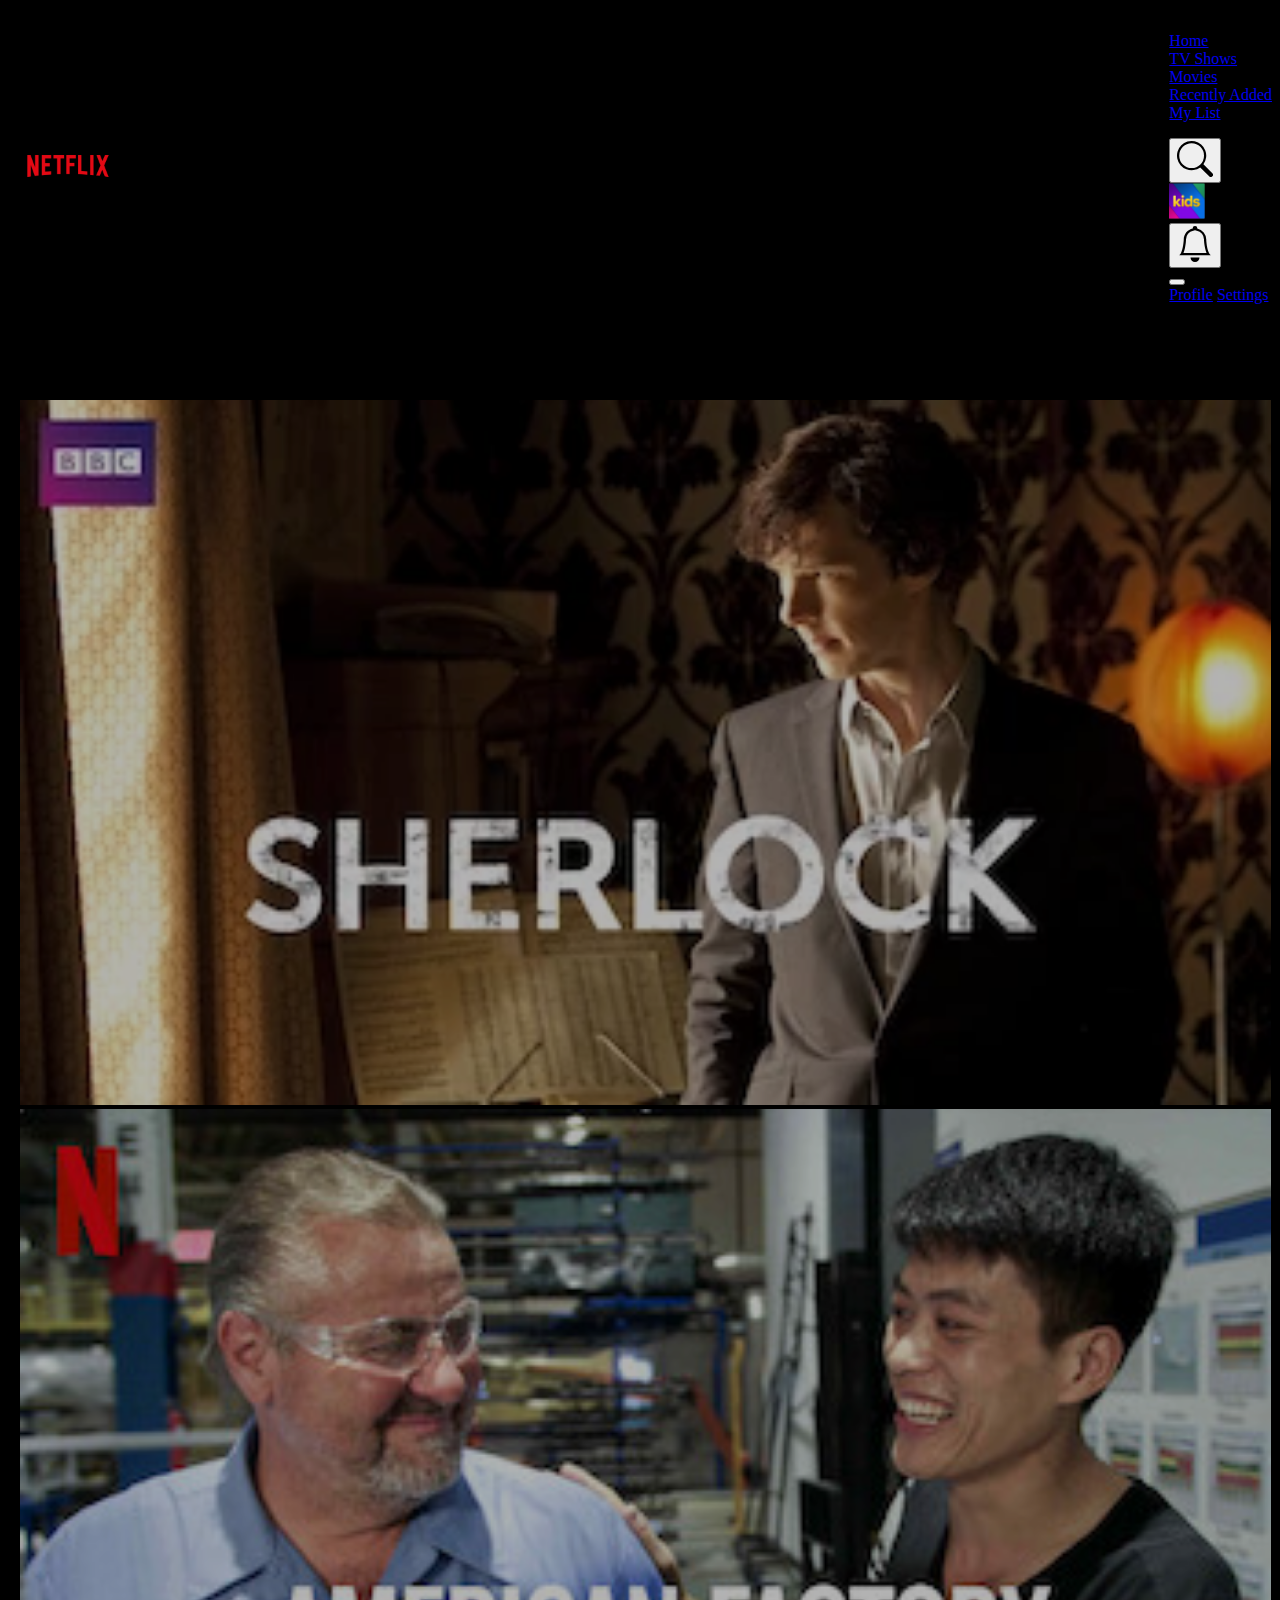
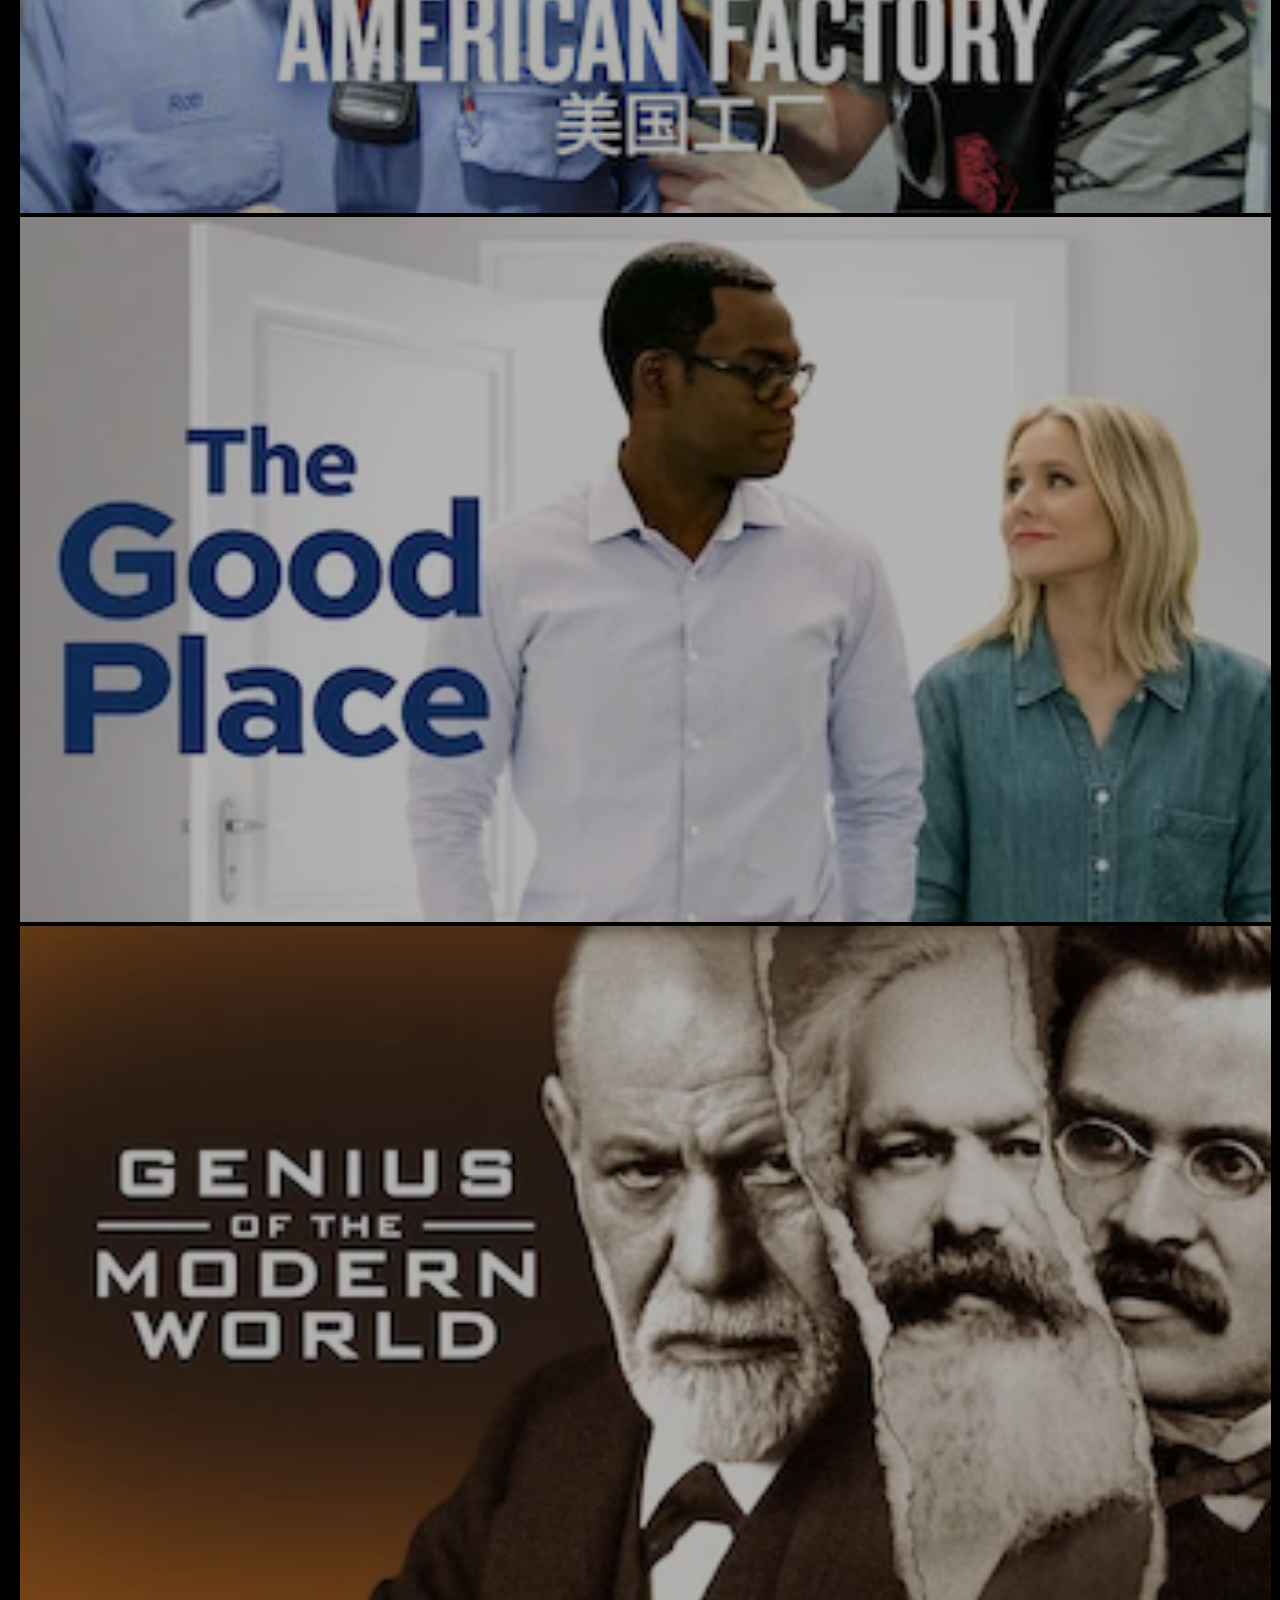
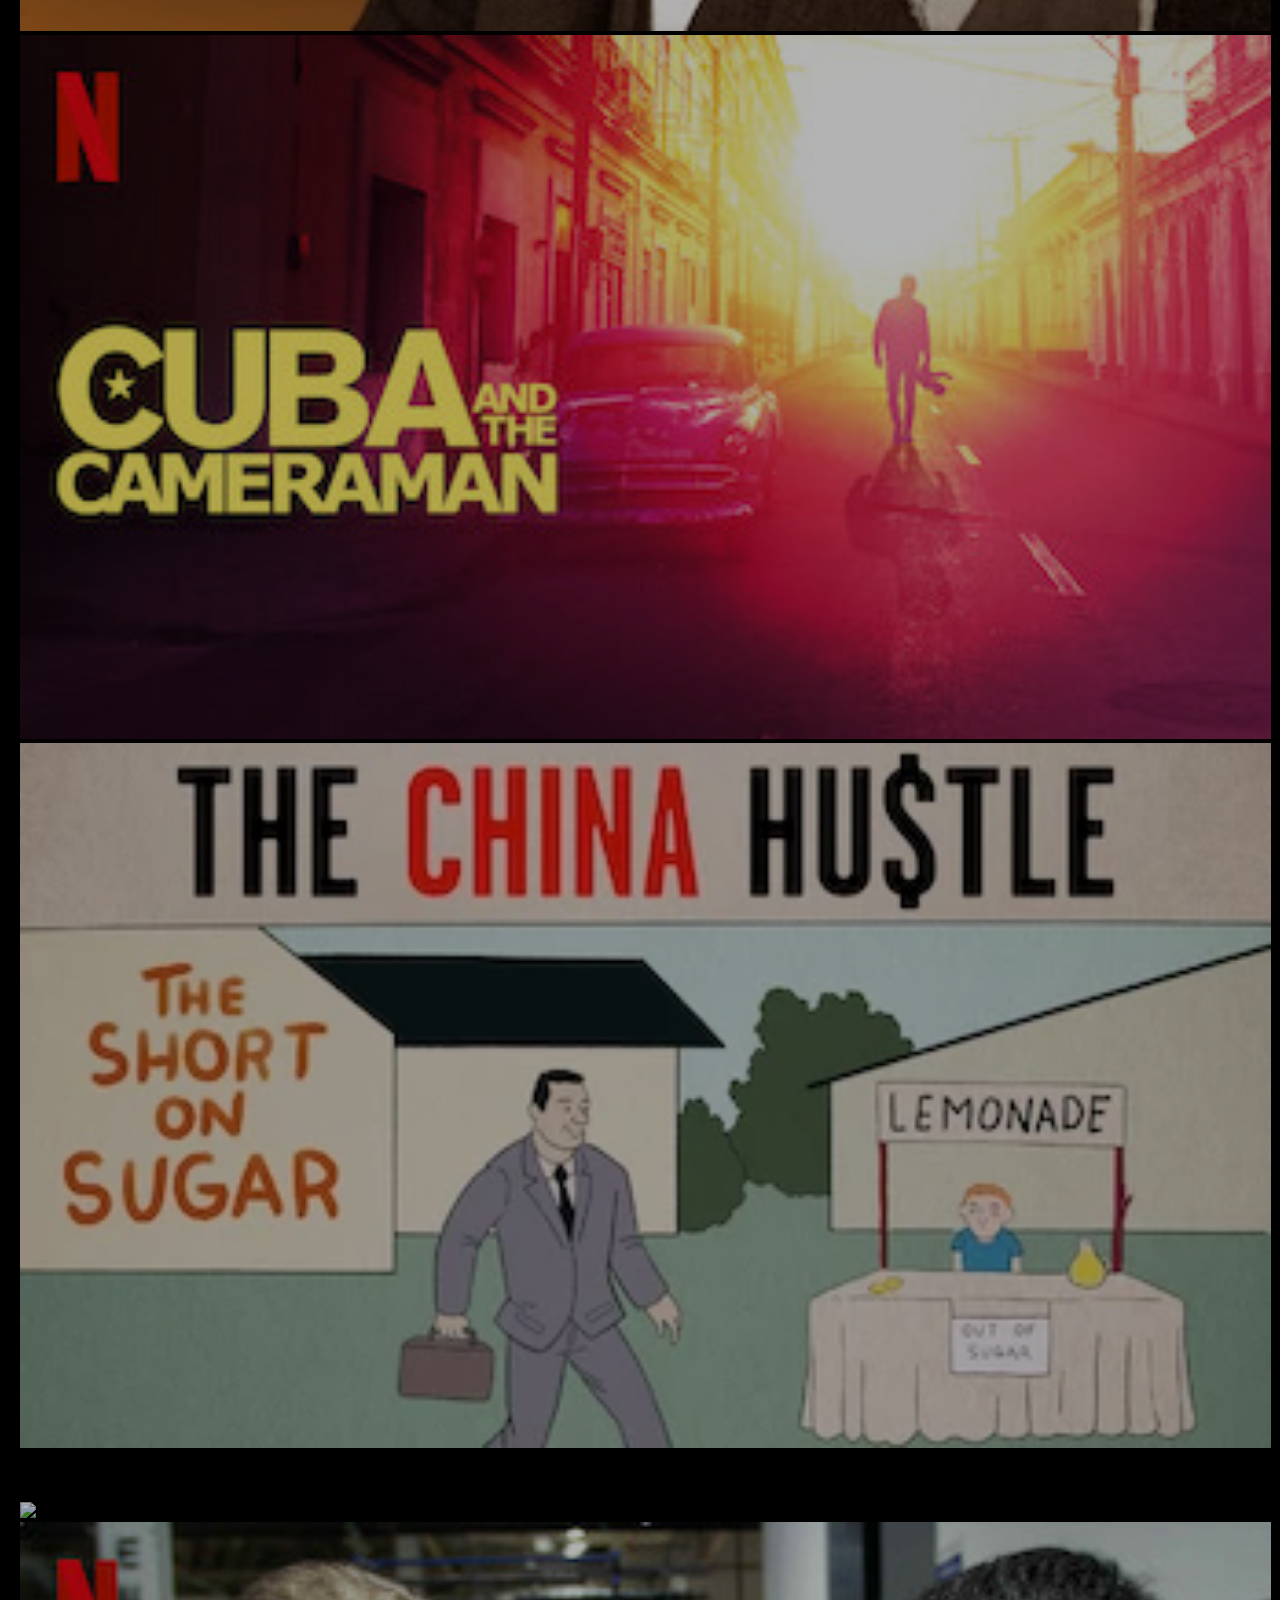
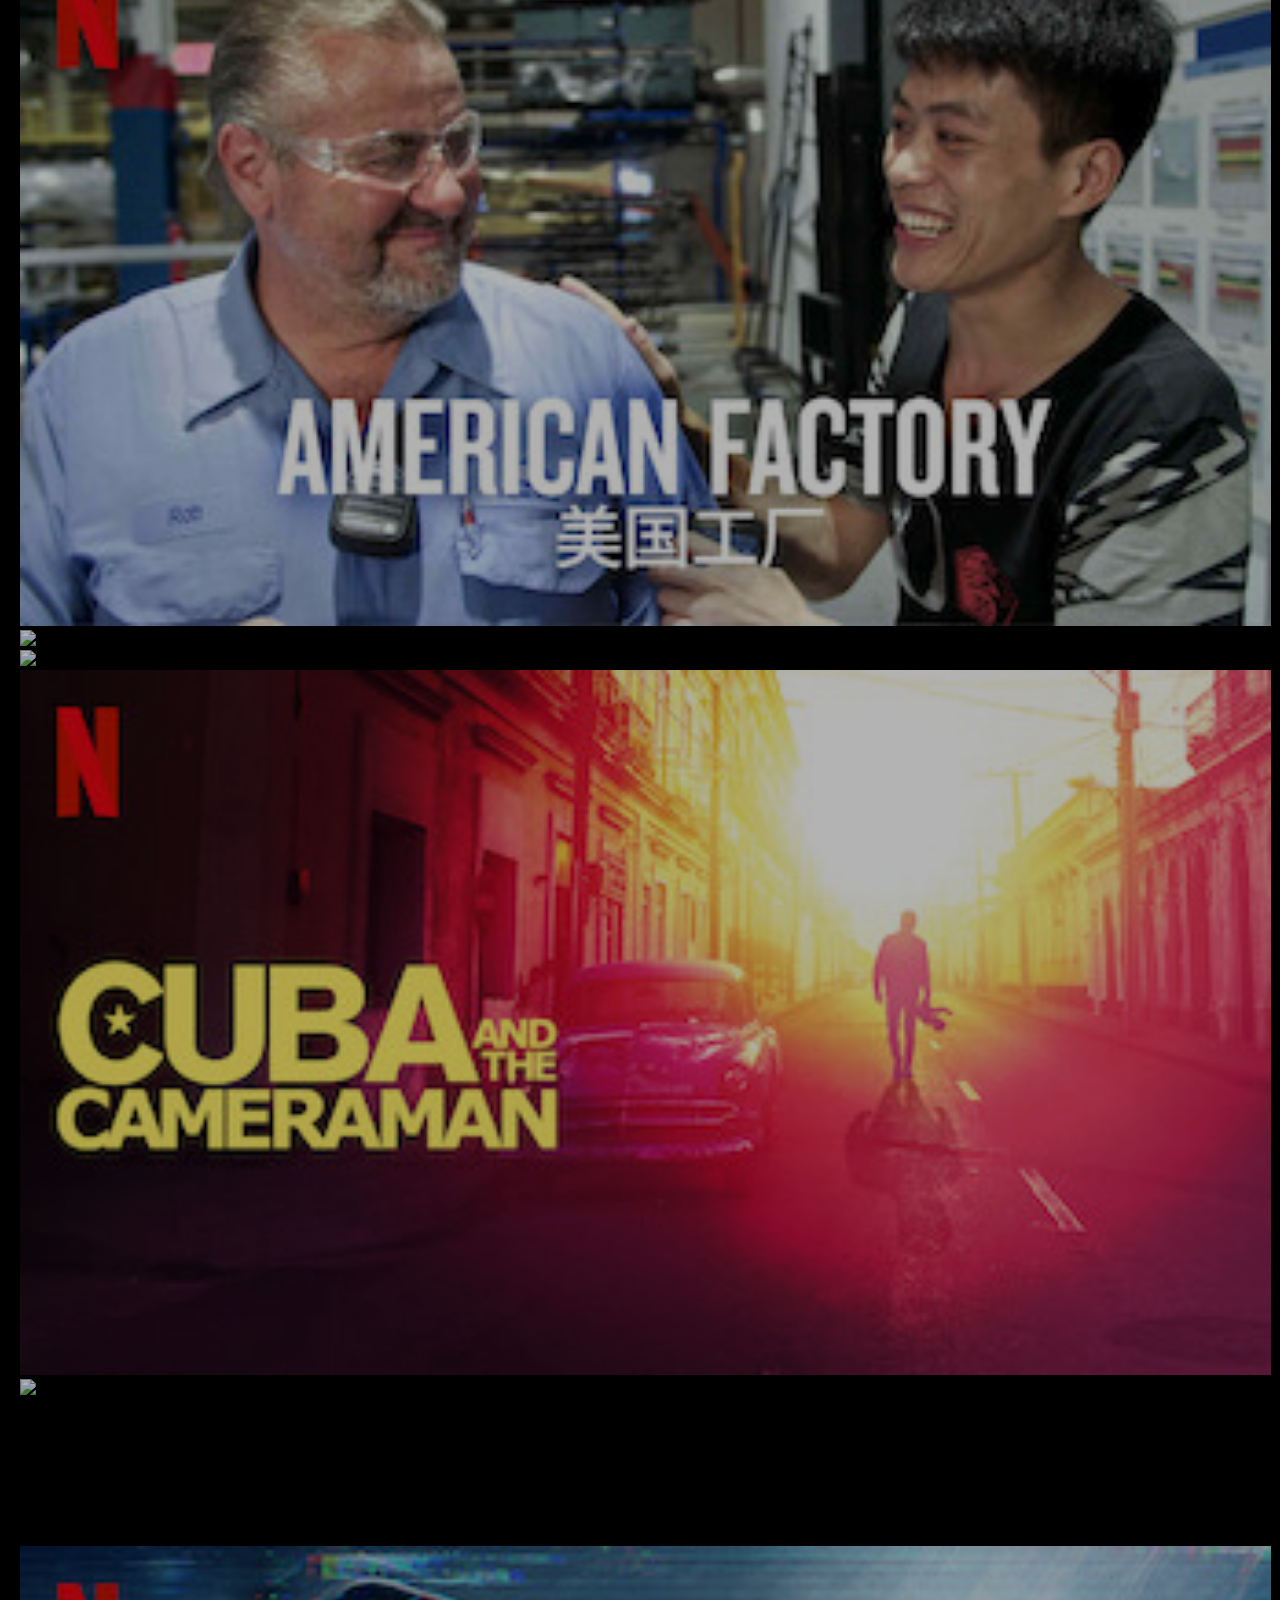
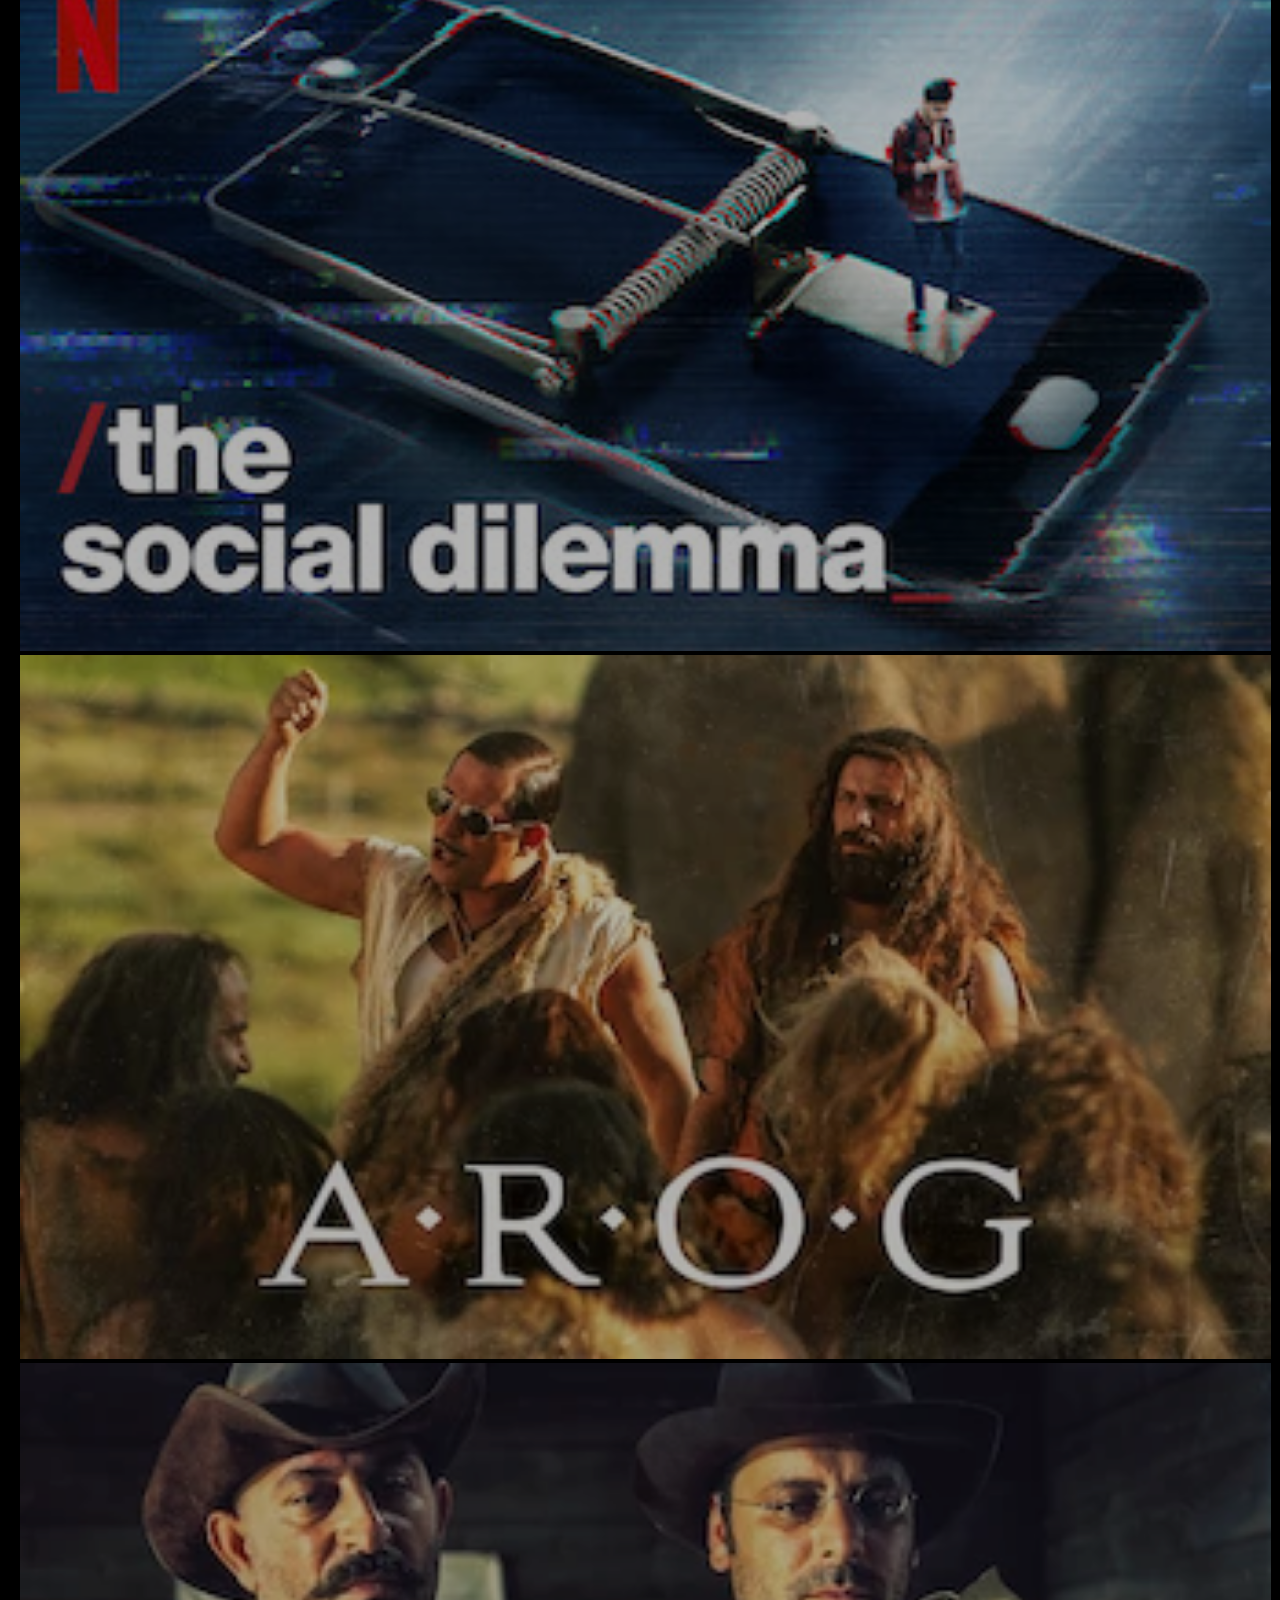
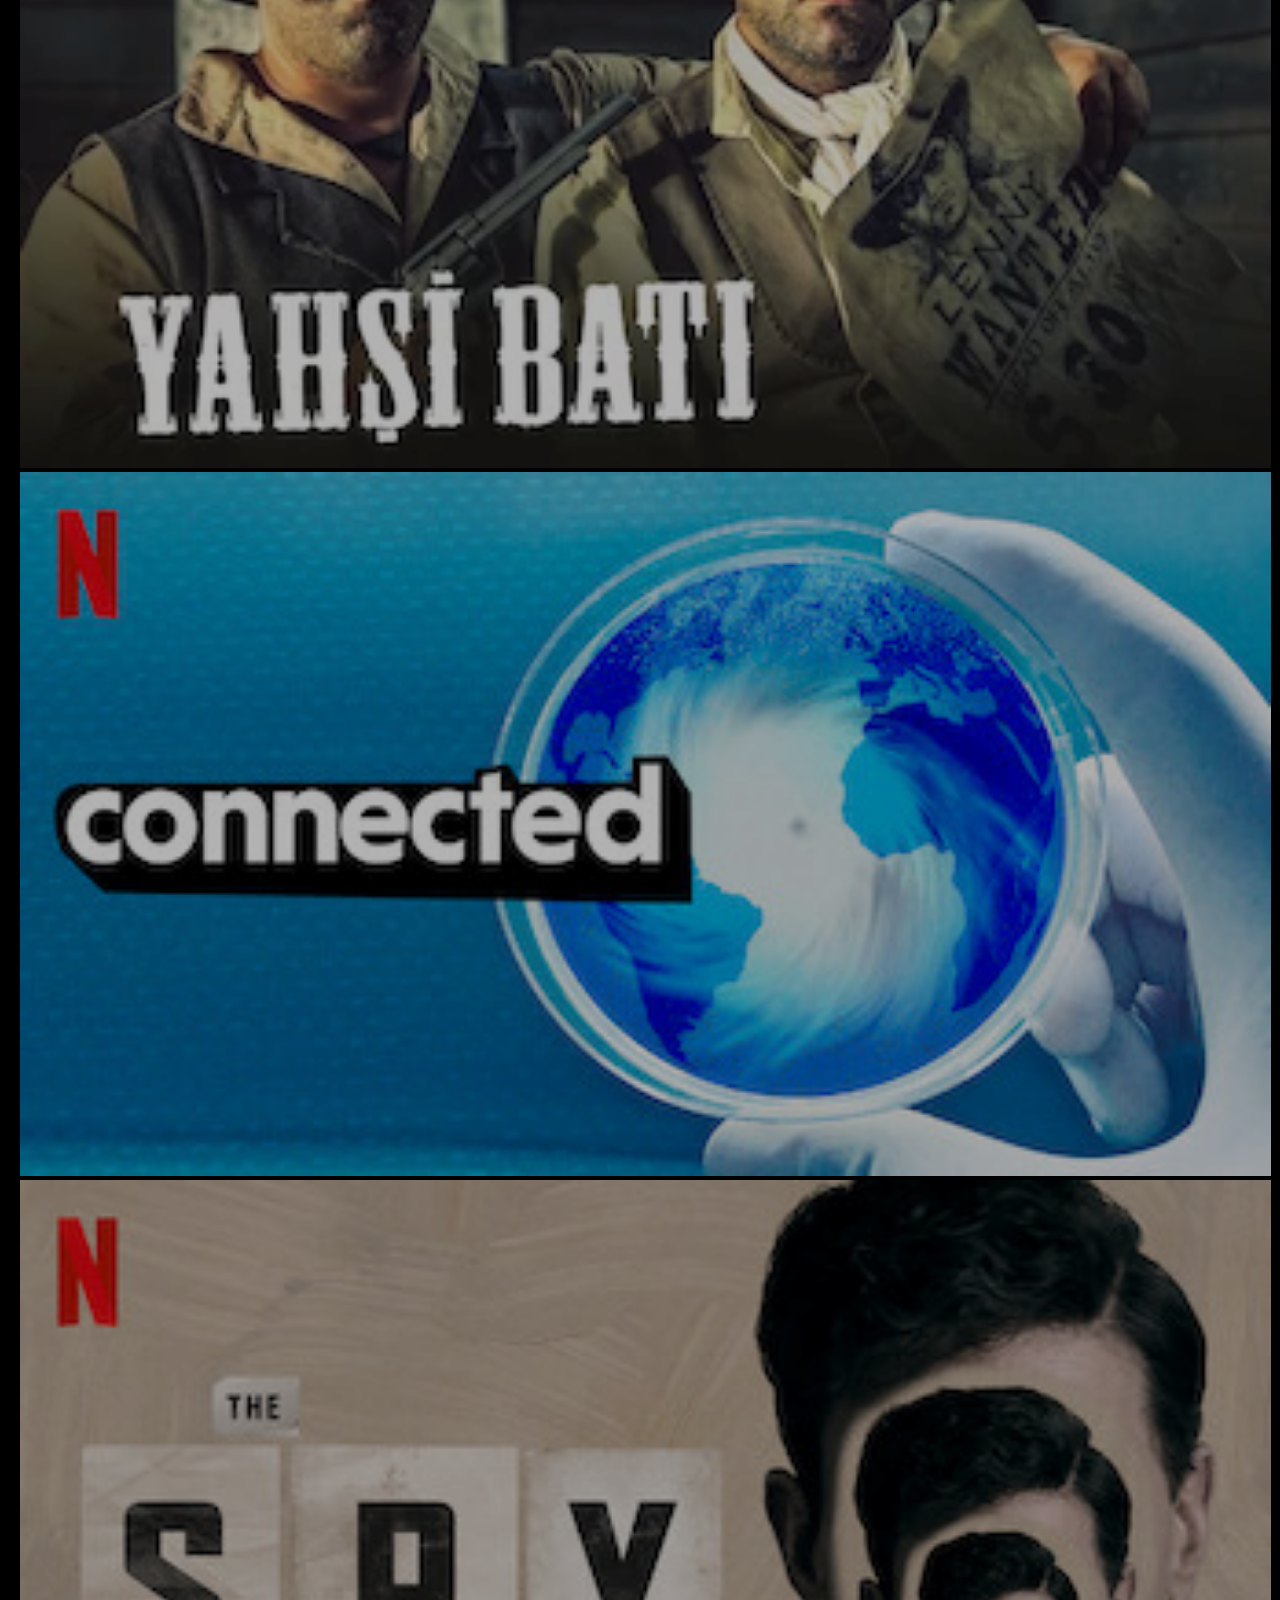
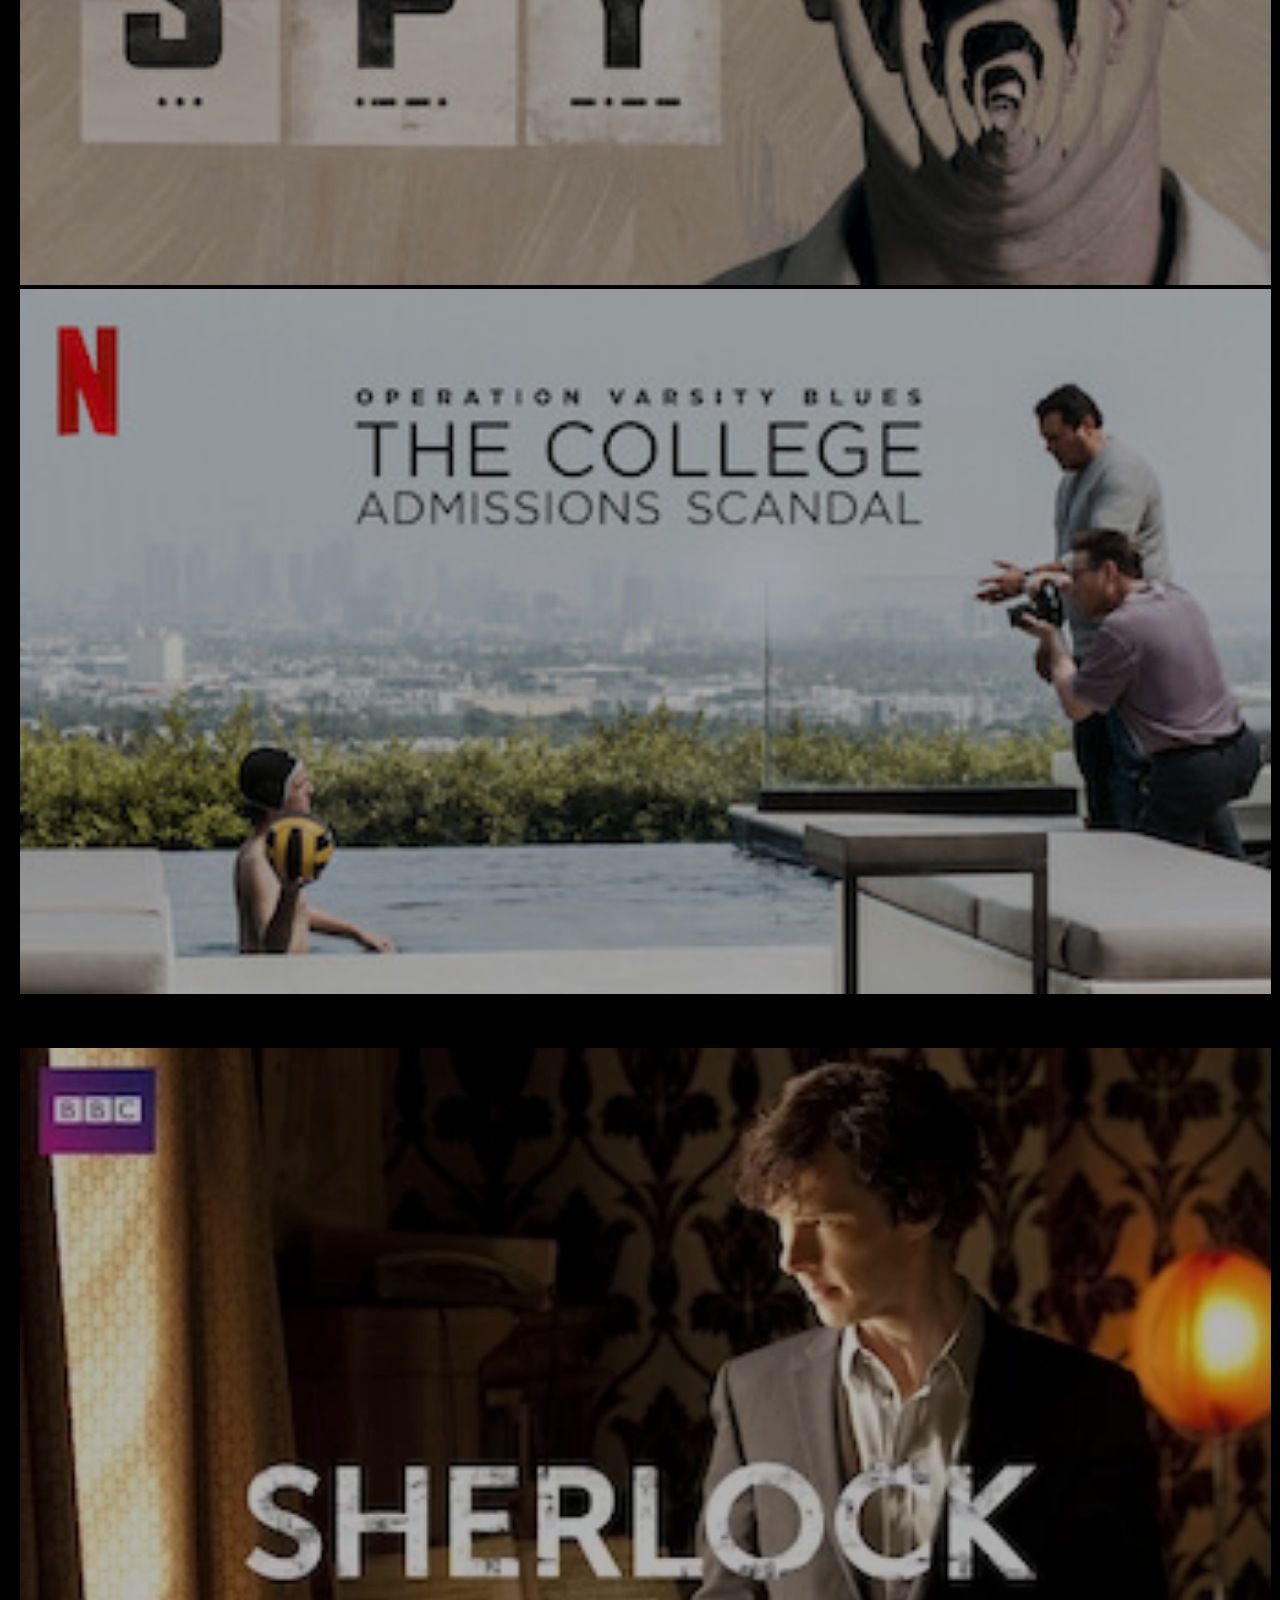
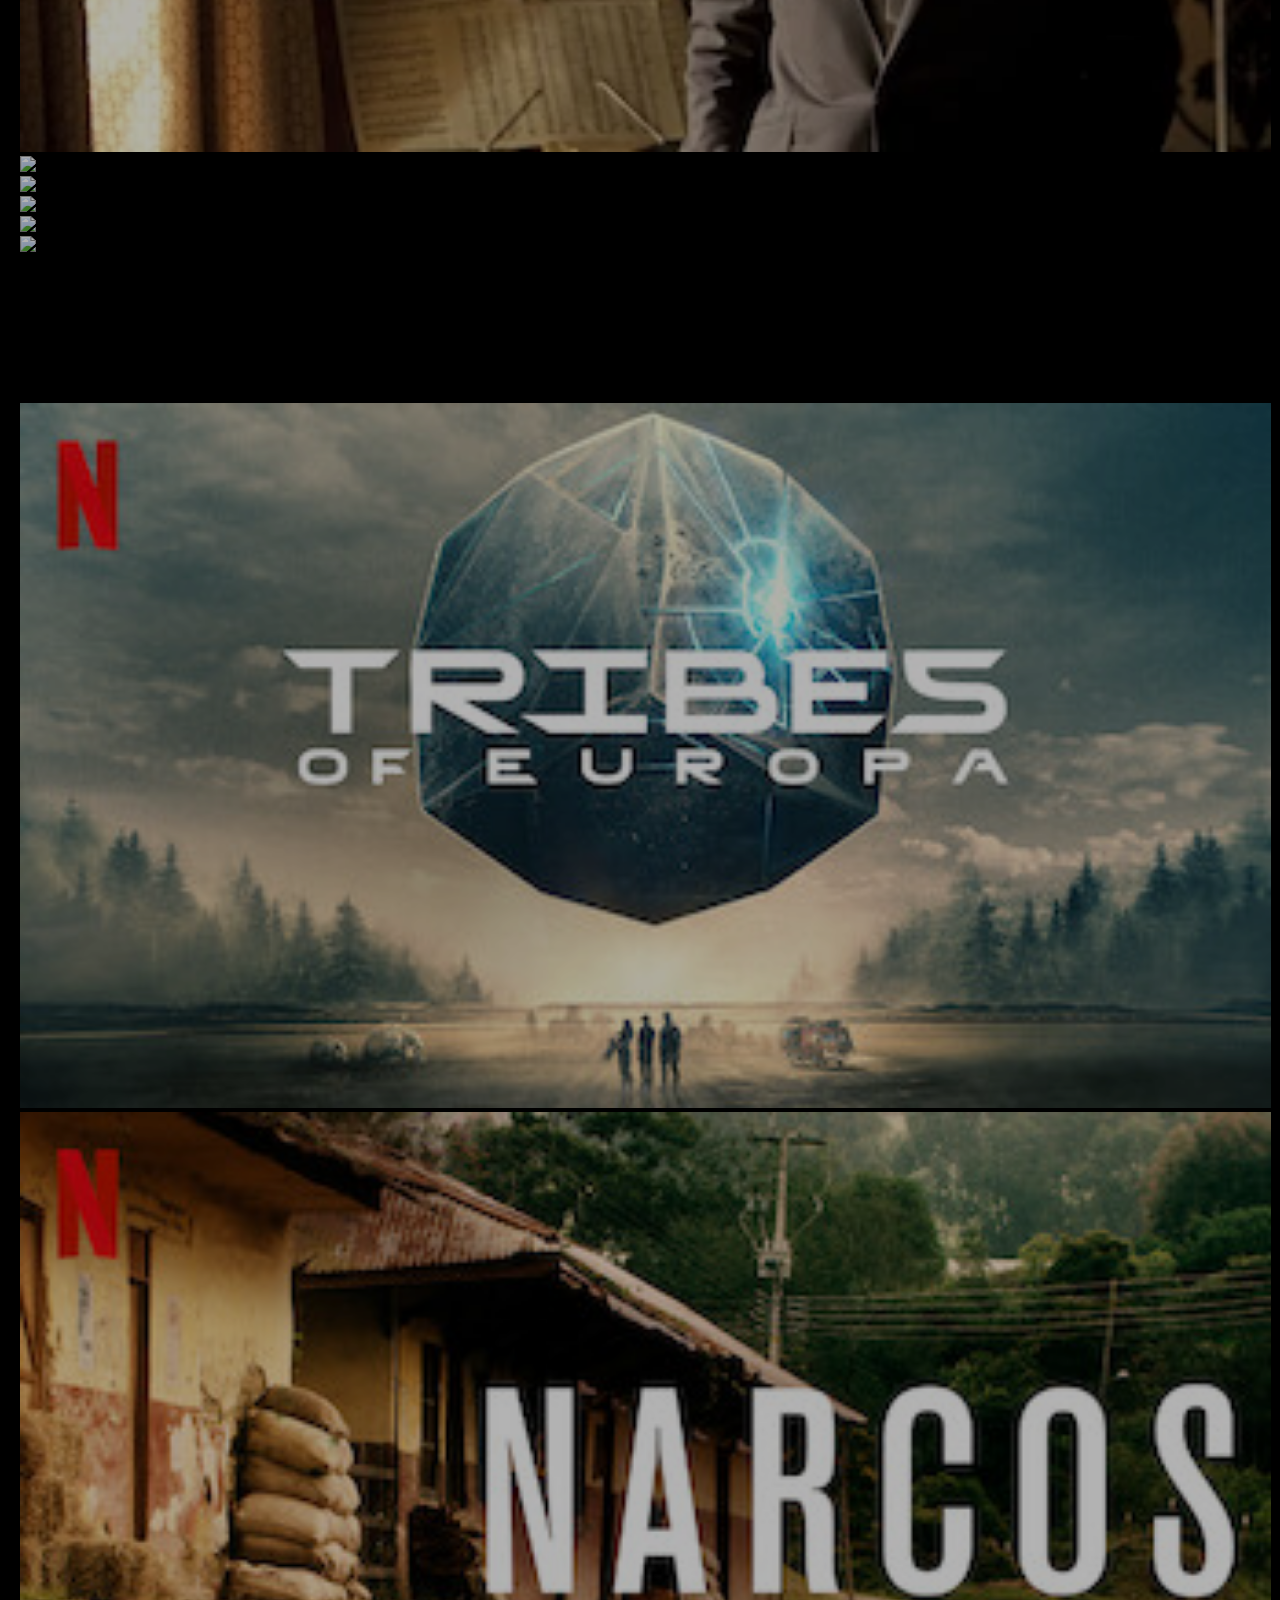
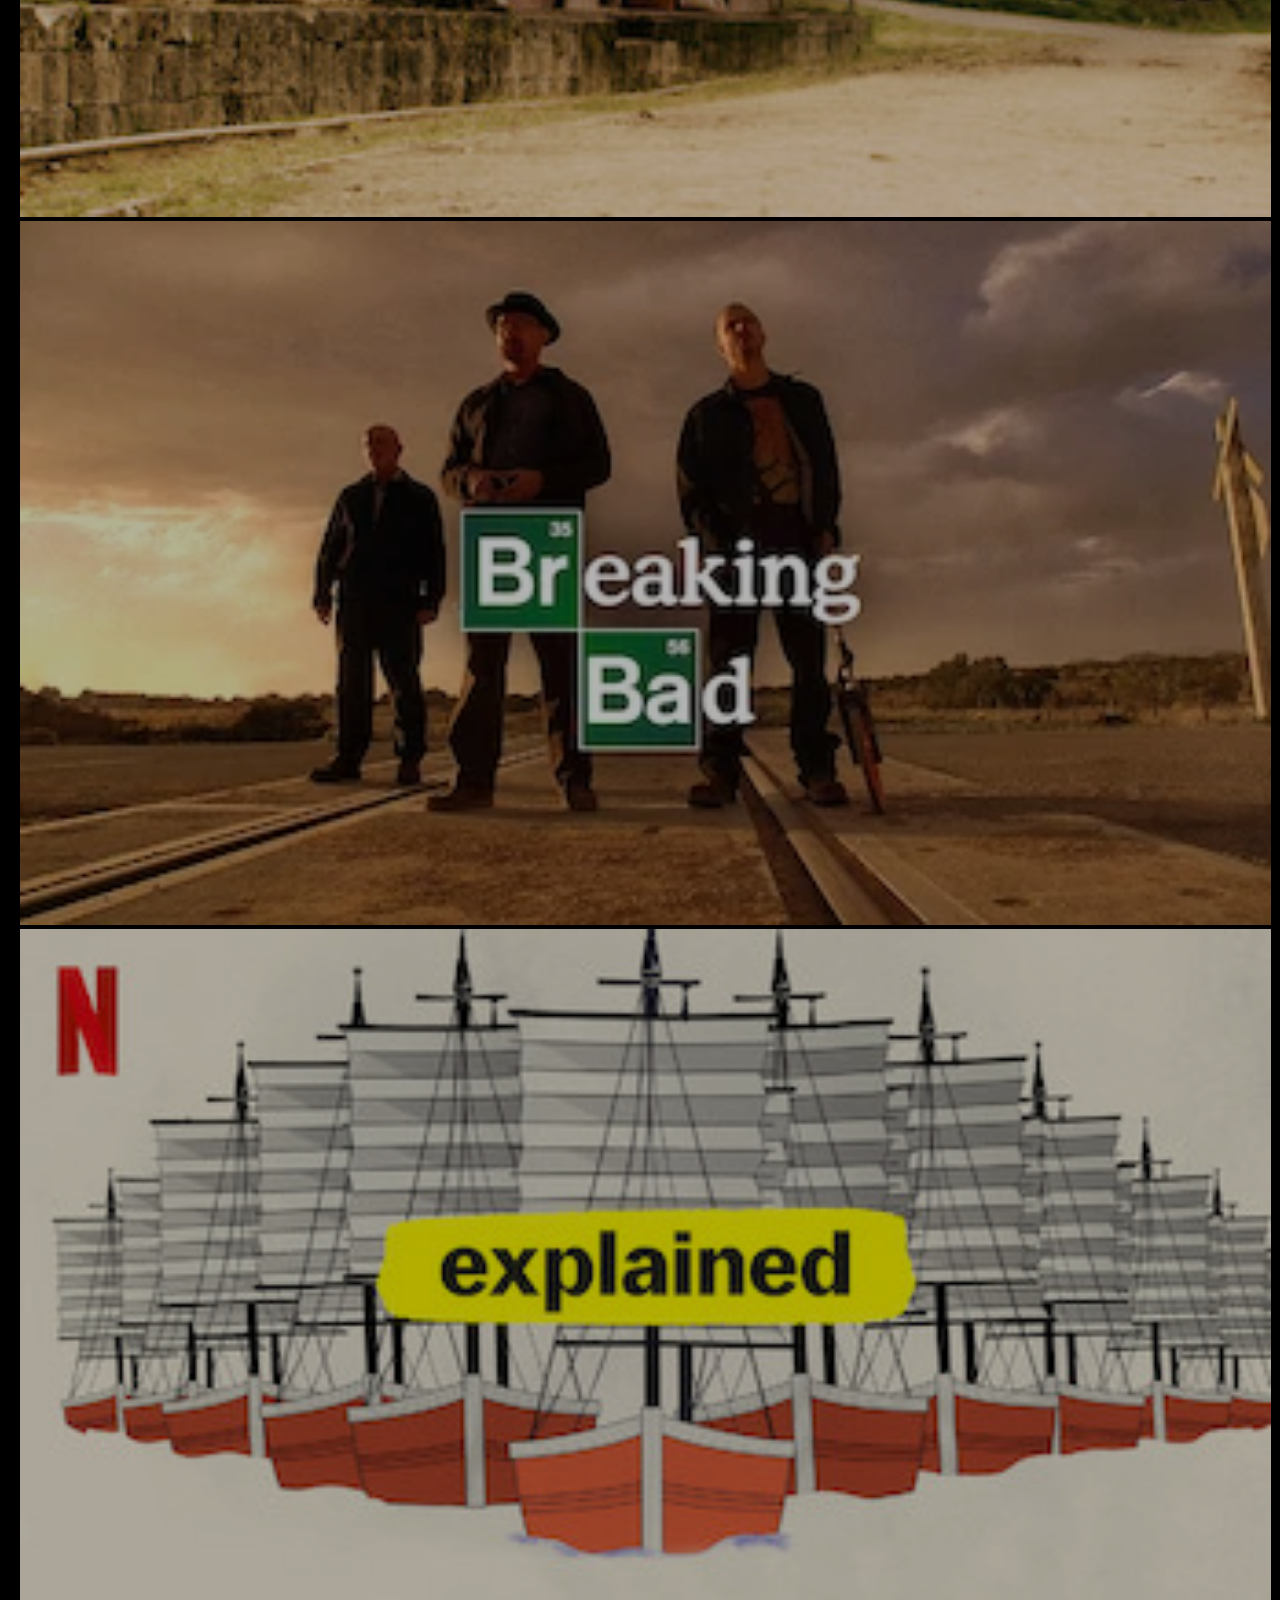
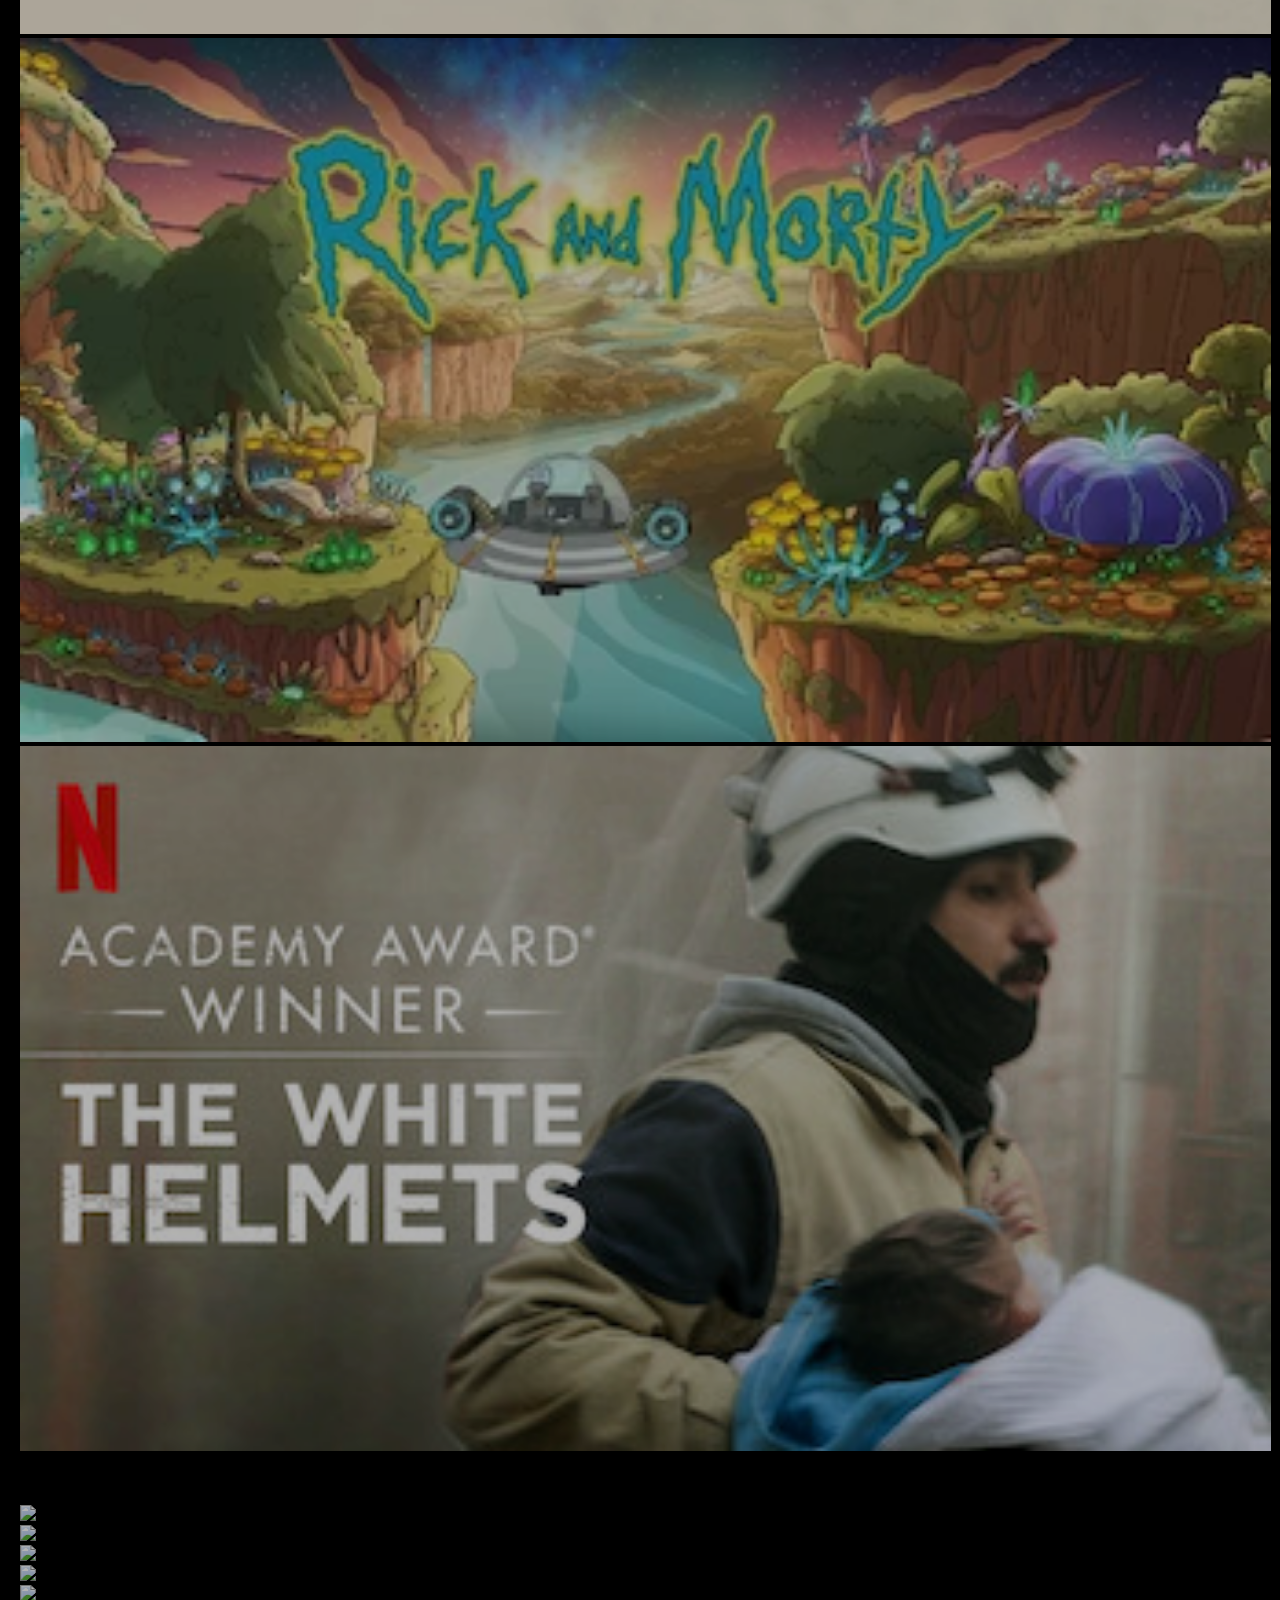
==== index.html @ cd5d9e71 "pasting start" ====
<!DOCTYPE html>
<html lang="en">

<head>
    <meta charset="UTF-8">
    <meta http-equiv="X-UA-Compatible" content="IE=edge">
    <meta name="viewport" content="width=device-width, initial-scale=1.0">
    <link rel="stylesheet" href="https://cdn.jsdelivr.net/npm/bootstrap@4.6.0/dist/css/bootstrap.min.css"
        integrity="sha384-B0vP5xmATw1+K9KRQjQERJvTumQW0nPEzvF6L/Z6nronJ3oUOFUFpCjEUQouq2+l" crossorigin="anonymous">
    <script src="https://code.jquery.com/jquery-3.5.1.slim.min.js"
        integrity="sha384-DfXdz2htPH0lsSSs5nCTpuj/zy4C+OGpamoFVy38MVBnE+IbbVYUew+OrCXaRkfj"
        crossorigin="anonymous"></script>
    <script src="https://cdn.jsdelivr.net/npm/bootstrap@4.6.0/dist/js/bootstrap.bundle.min.js"
        integrity="sha384-Piv4xVNRyMGpqkS2by6br4gNJ7DXjqk09RmUpJ8jgGtD7zP9yug3goQfGII0yAns"
        crossorigin="anonymous"></script>
    <script src="https://code.jquery.com/jquery-3.5.1.slim.min.js"
        integrity="sha384-DfXdz2htPH0lsSSs5nCTpuj/zy4C+OGpamoFVy38MVBnE+IbbVYUew+OrCXaRkfj"
        crossorigin="anonymous"></script>
    <script src="https://cdn.jsdelivr.net/npm/popper.js@1.16.1/dist/umd/popper.min.js"
        integrity="sha384-9/reFTGAW83EW2RDu2S0VKaIzap3H66lZH81PoYlFhbGU+6BZp6G7niu735Sk7lN"
        crossorigin="anonymous"></script>
    <script src="https://cdn.jsdelivr.net/npm/bootstrap@4.6.0/dist/js/bootstrap.min.js"
        integrity="sha384-+YQ4JLhjyBLPDQt//I+STsc9iw4uQqACwlvpslubQzn4u2UU2UFM80nGisd026JF"
        crossorigin="anonymous"></script>
    <link rel="stylesheet" href="homestyle.css">
    <link src="homeapp.js">
    <title>Netflix</title>
</head>

<body>
    <nav id="nav-container" class="navbar navbar-expand-lg navbar-dark">
        <a class="navbar-brand" href="#">
            <img src="netflixlogo.png" id="logo" alt="">
        </a>
        <div class="collapse navbar-collapse" id="navbarSupportedContent">
            <ul class="navbar-nav mr-auto">
                <li class="nav-item">
                    <a class="nav-link" href="#">Home</a>
                </li>
                <li class="nav-item">
                    <a class="nav-link" href="#">TV Shows</a>
                </li>
                <li class="nav-item">
                    <a class="nav-link" href="#">Movies</a>
                </li>
                <li class="nav-item">
                    <a class="nav-link" href="#">Recently Added</a>
                </li>
                <li class="nav-item">
                    <a class="nav-link" href="#">My List</a>
                </li>
            </ul>
            <ul class="navbar-nav navbar-light">
                <li class="nav-item">
                    <button class="btn btn-outline-success my-2 my-sm-0" type="submit"><img id="kidsavatar"
                            src="search.svg"></button>
                </li>
                <li>
                    <a class="nav-link" class="nav-item" href="#"><img id="kidsavatar" src="kids_icon.png"></a>
                </li>
                <li>
                    <button class="btn btn-outline-success my-2 my-sm-0" type="submit"><img id="kidsavatar"
                            src="bell.svg"></button>
                </li>
                <li>
                    <div class="dropdown">
                        <button class="btn btn-secondary dropdown-toggle" type="button" id="dropdownMenuButton"
                            data-toggle="dropdown" aria-haspopup="true" aria-expanded="false" img id="avatar"
                            src="avatar.png"></button>
                        <div class="dropdown-menu" aria-labelledby="dropdownMenuButton">
                            <a class="dropdown-item" href="profile.html">Profile</a>
                            <a class="dropdown-item" href="settings.html">Settings</a>
                        </div>
                    </div>
                </li>
            </ul>
        </div>
    </nav>


    <div class="container-fluid">
        <div class="row">
            <div class="movie-gallery m-2">
                <h5 class="text-light mt-2 mb-2">Trending Now</h5>
                <div id="trending-now" class="carousel slide" data-bs-ride="carousel">
                    <div class="carousel-inner">
                        <div class="carousel-item active">
                            <div class="movie-row">
                                <div class="row">
                                    <div class="col-md-2">
                                        <img class="movie-cover" src="media0.webp">
                                    </div>
                                    <div class="col-md-2">
                                        <img class="movie-cover" src="media1.jpg">
                                    </div>
                                    <div class="col-md-2">
                                        <img class="movie-cover" src="media2.webp">
                                    </div>
                                    <div class="col-md-2">
                                        <img class="movie-cover" src="media3.webp">
                                    </div>
                                    <div class="col-md-2">
                                        <img class="movie-cover" src="media4.jpg">
                                    </div>
                                    <div class="col-md-2">
                                        <img class="movie-cover" src="media5.webp">
                                    </div>

                                </div>
                            </div>
                        </div>
                        <div class="carousel-item">
                            <div class="movie-row">
                                <div class="row">
                                    <div class="col-md-2">
                                        <img class="movie-cover" src="media0.jpg">
                                    </div>
                                    <div class="col-md-2">
                                        <img class="movie-cover" src="media1.jpg">
                                    </div>
                                    <div class="col-md-2">
                                        <img class="movie-cover" src="media2.jpg">
                                    </div>
                                    <div class="col-md-2">
                                        <img class="movie-cover" src="media3.jpg">
                                    </div>
                                    <div class="col-md-2">
                                        <img class="movie-cover" src="media4.jpg">
                                    </div>
                                    <div class="col-md-2">
                                        <img class="movie-cover" src="media5.jpg">
                                    </div>

                                </div>
                            </div>
                        </div>
                    </div>
                    <button class="carousel-control-prev" type="button" data-bs-target="#trending-now"
                        data-bs-slide="prev">
                        <span class="carousel-control-prev-icon" aria-hidden="true"></span>

                    </button>
                    <button class="carousel-control-next" type="button" data-bs-target="#trending-now"
                        data-bs-slide="next">
                        <span class="carousel-control-next-icon" aria-hidden="true"></span>

                    </button>
                </div>
            </div>
        </div>



        <div class="row">

            <h5 class="text-light mt-2 mb-2">New Releases</h5>
            <div id="trending-now" class="carousel slide" data-bs-ride="carousel">
                <div class="carousel-inner">
                    <div class="carousel-item active">
                        <div class="movie-row">
                            <div class="row">
                                <div class="col-md-2">
                                    <img class="movie-cover" src="media6.jpg">
                                </div>
                                <div class="col-md-2">
                                    <img class="movie-cover" src="media7.webp">
                                </div>
                                <div class="col-md-2">
                                    <img class="movie-cover" src="media8.webp">
                                </div>
                                <div class="col-md-2">
                                    <img class="movie-cover" src="media9.jpg">
                                </div>
                                <div class="col-md-2">
                                    <img class="movie-cover" src="media10.jpg">
                                </div>
                                <div class="col-md-2">
                                    <img class="movie-cover" src="media11.jpg">
                                </div>

                            </div>
                        </div>
                    </div>
                    <div class="carousel-item">
                        <div class="movie-row">
                            <div class="row">
                                <div class="col-md-2">
                                    <img class="movie-cover" src="media0.webp">
                                </div>
                                <div class="col-md-2">
                                    <img class="movie-cover" src="media0.jpg">
                                </div>
                                <div class="col-md-2">
                                    <img class="movie-cover" src="media0.jpg">
                                </div>
                                <div class="col-md-2">
                                    <img class="movie-cover" src="media0.jpg">
                                </div>
                                <div class="col-md-2">
                                    <img class="movie-cover" src="media0.jpg">
                                </div>
                                <div class="col-md-2">
                                    <img class="movie-cover" src="media0.jpg">
                                </div>

                            </div>
                        </div>
                    </div>


                    <button class="carousel-control-prev" type="button" data-bs-target="#trending-now"
                        data-bs-slide="prev">
                        <span class="carousel-control-prev-icon" aria-hidden="true"></span>

                    </button>
                    <button class="carousel-control-next" type="button" data-bs-target="#trending-now"
                        data-bs-slide="next">
                        <span class="carousel-control-next-icon" aria-hidden="true"></span>

                    </button>
                </div>
            </div>
        </div>


        <div class="row">
            <h5 class="text-light mt-2 mb-2">Watch Again</h5>
            <div id="trending-now" class="carousel slide" data-bs-ride="carousel">
                <div class="carousel-inner">
                    <div class="carousel-item active">
                        <div class="movie-row">
                            <div class="row">
                                <div class="col-md-2">
                                    <img class="movie-cover" src="media12.jpg">
                                </div>
                                <div class="col-md-2">
                                    <img class="movie-cover" src="media13.jpg">
                                </div>
                                <div class="col-md-2">
                                    <img class="movie-cover" src="media14.webp">
                                </div>
                                <div class="col-md-2">
                                    <img class="movie-cover" src="media15.jpg">
                                </div>
                                <div class="col-md-2">
                                    <img class="movie-cover" src="media16.webp">
                                </div>
                                <div class="col-md-2">
                                    <img class="movie-cover" src="media17.jpg">
                                </div>

                            </div>
                        </div>
                    </div>
                    <div class="carousel-item">
                        <div class="movie-row">
                            <div class="row">
                                <div class="col-md-2">
                                    <img class="movie-cover" src="media0.jpg">
                                </div>
                                <div class="col-md-2">
                                    <img class="movie-cover" src="media0.jpg">
                                </div>
                                <div class="col-md-2">
                                    <img class="movie-cover" src="media0.jpg">
                                </div>
                                <div class="col-md-2">
                                    <img class="movie-cover" src="media0.jpg">
                                </div>
                                <div class="col-md-2">
                                    <img class="movie-cover" src="media0.jpg">
                                </div>
                                <div class="col-md-2">
                                    <img class="movie-cover" src="media0.jpg">
                                </div>

                            </div>
                        </div>

                        <button class="carousel-control-prev" type="button" data-bs-target="#trending-now"
                            data-bs-slide="prev">
                            <span class="carousel-control-prev-icon" aria-hidden="true"></span>

                        </button>
                        <button class="carousel-control-next" type="button" data-bs-target="#trending-now"
                            data-bs-slide="next">
                            <span class="carousel-control-next-icon" aria-hidden="true"></span>

                        </button>
                    </div>
                </div>
            </div>
        </div>
    </div>



    <footer>
        <div class="container">
            <div class="row">
                <div class="col-md-3">
                    <ul class="navbar-nav">
                        <li class="nav-item">
                            <a class="nav-link text-muted">Audio and Subtitles</a>
                        </li>
                        <li class="nav-item">
                            <a class="nav-link text-muted">Media Center</a>
                        </li>
                        <li class="nav-item">
                            <a class="nav-link text-muted">Privacy</a>
                        </li>
                        <li class="nav-item">
                            <a class="nav-link text-muted">Contact Us</a>
                        </li>
                        <li class="nav-item mt-2">
                            <button class="btn btn-outline-secondary">Service Code</button>
                        </li>
                        <li class="nav-item mt-2">
                            <a class="nav-link text-muted">© 1997-2021 Netflix Inc</a>
                        </li>
                    </ul>
                </div>
                <div class="col-md-3">
                    <ul class="navbar-nav">
                        <li class="nav-item">
                            <a class="nav-link text-muted">Audio Description</a>
                        </li>
                        <li class="nav-item">
                            <a class="nav-link text-muted">Investor Relations</a>
                        </li>
                        <li class="nav-item">
                            <a class="nav-link text-muted">Legal Notices</a>
                        </li>
                    </ul>
                </div>
                <div class="col-md-3">
                    <ul class="navbar-nav">
                        <li class="nav-item">
                            <a class="nav-link text-muted">Help Center</a>
                        </li>
                        <li class="nav-item">
                            <a class="nav-link text-muted">Jobs</a>
                        </li>
                        <li class="nav-item">
                            <a class="nav-link text-muted">Cookie Preferences</a>
                        </li>
                    </ul>
                </div>
                <div class="col-md-3">
                    <ul class="navbar-nav">
                        <li class="nav-item">
                            <a class="nav-link text-muted">Gift Cards</a>
                        </li>
                        <li class="nav-item">
                            <a class="nav-link text-muted">Terms Of Use</a>
                        </li>
                        <li class="nav-item">
                            <a class="nav-link text-muted">Corporate Information</a>
                        </li>
                    </ul>
                </div>
            </div>
        </div>
    </footer>
</body>

</html>
---- homestyle.css ----
body {
  background-color: #000;
}

#logo {
  height: 68px;
  width: 84;
}

.navbar {
  position: relative;
  display: flex;
  flex-wrap: wrap;
  align-items: center;
  justify-content: space-between;
  padding-top: 0.5rem;
  padding-bottom: 0.5rem;
}

#postnav-nav {
  display: inline block;
}

.movie-row {
  margin-top: 20px;
  margin-bottom: 50px;
}
.movie-cover {
  width: 99%;
  transition: 0.3s;
  opacity: 0.7;
}
.movie-cover:hover {
  opacity: 1;
  transition: 0.3s;
  cursor: pointer;
  transform: scale(1.05);
}

.carousel-control-next {
  margin-right: -5%;
  background: 0;
  border: none;
}

.carousel-control-prev {
  margin-left: -5%;
  background: 0;
  border: none;
}

.carousel-control-next-icon,
.carousel-control-prev-icon {
  display: inline-block;
  width: 2rem;
  height: 2rem;
  background-repeat: no-repeat;
  background-position: 50%;
}

.edit-icon {
  position: relative;
  left: 10%;
  top: -10%;
  background: black;
  padding: 10px;
  border-radius: 50%;
}

#kidsavatar {
  height: 36px;
  width: 36px;
}

#avatar {
  height: 36x;
  width: 36px;
  background: none;
}

.container-fluid {
  width: 100%;
  margin-left: auto;
  margin-right: auto;
  padding: 0.75rem;
  padding: 0.75rem;
}
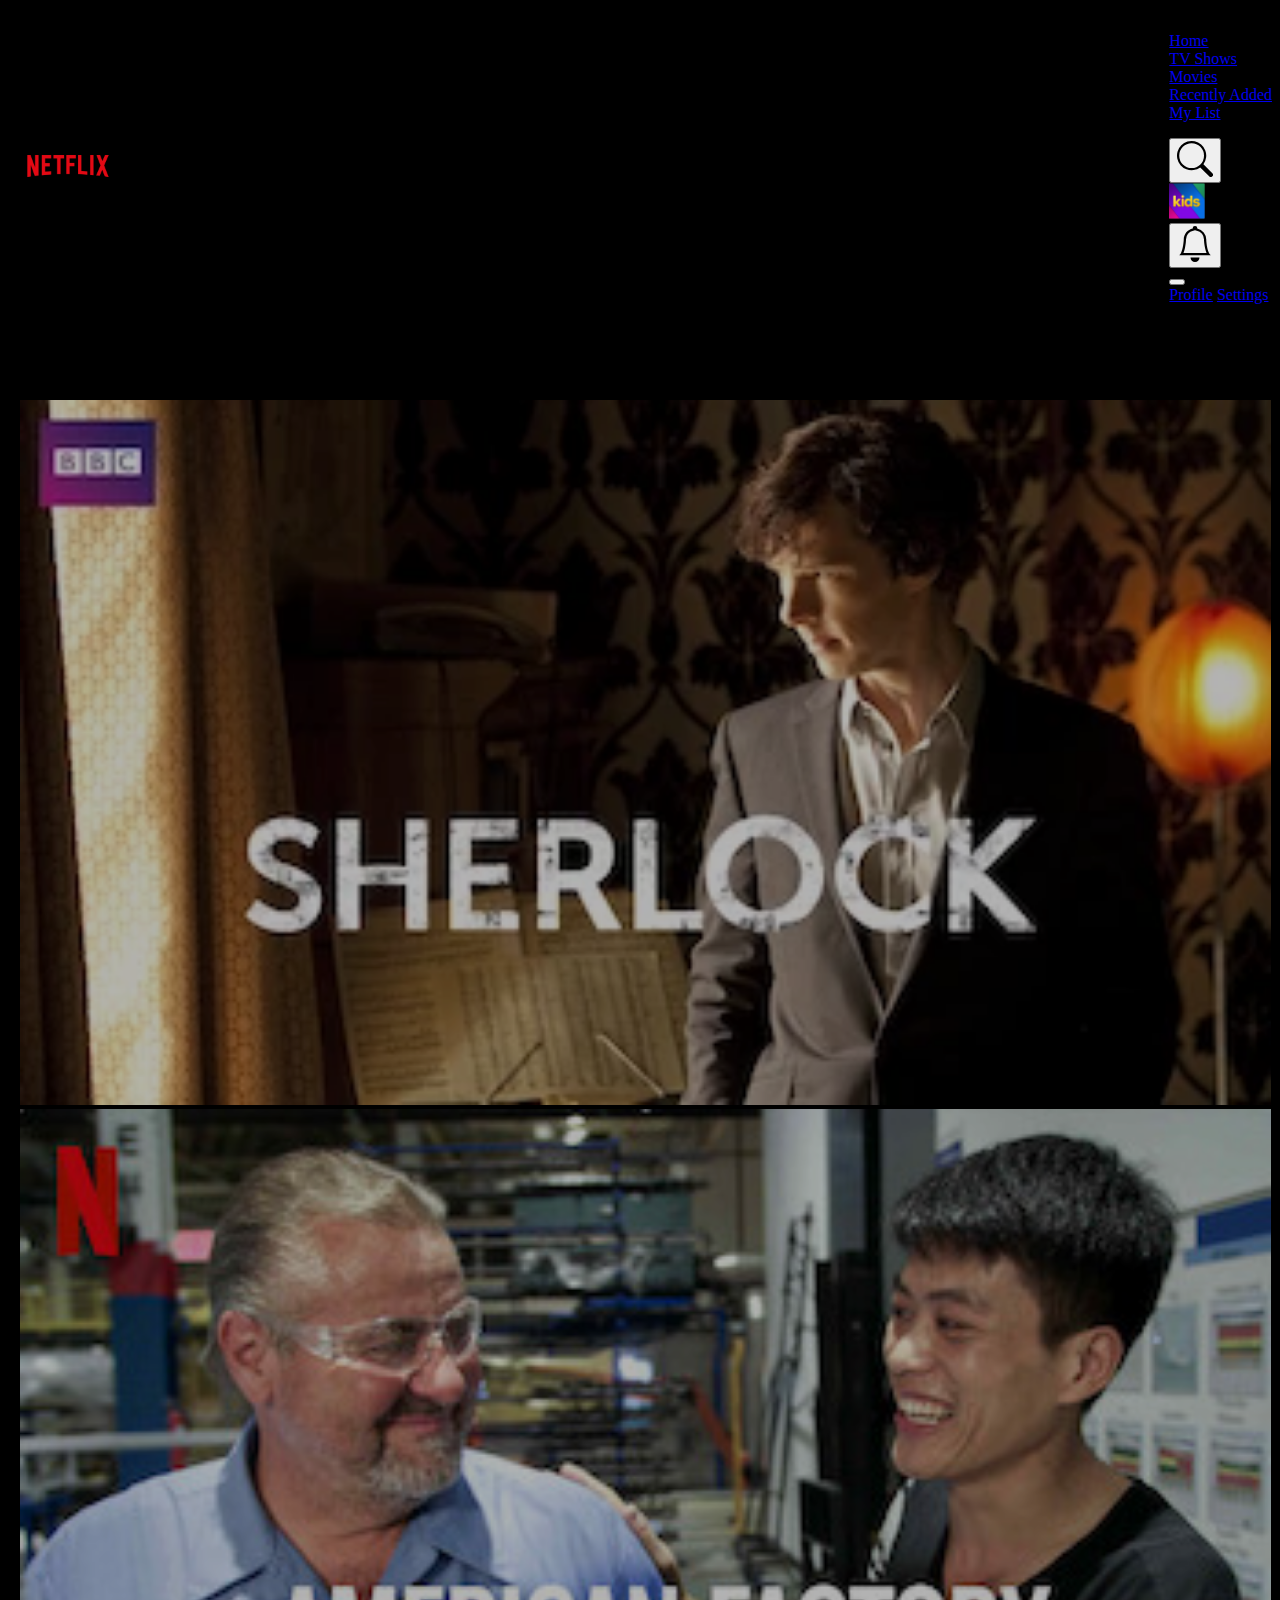
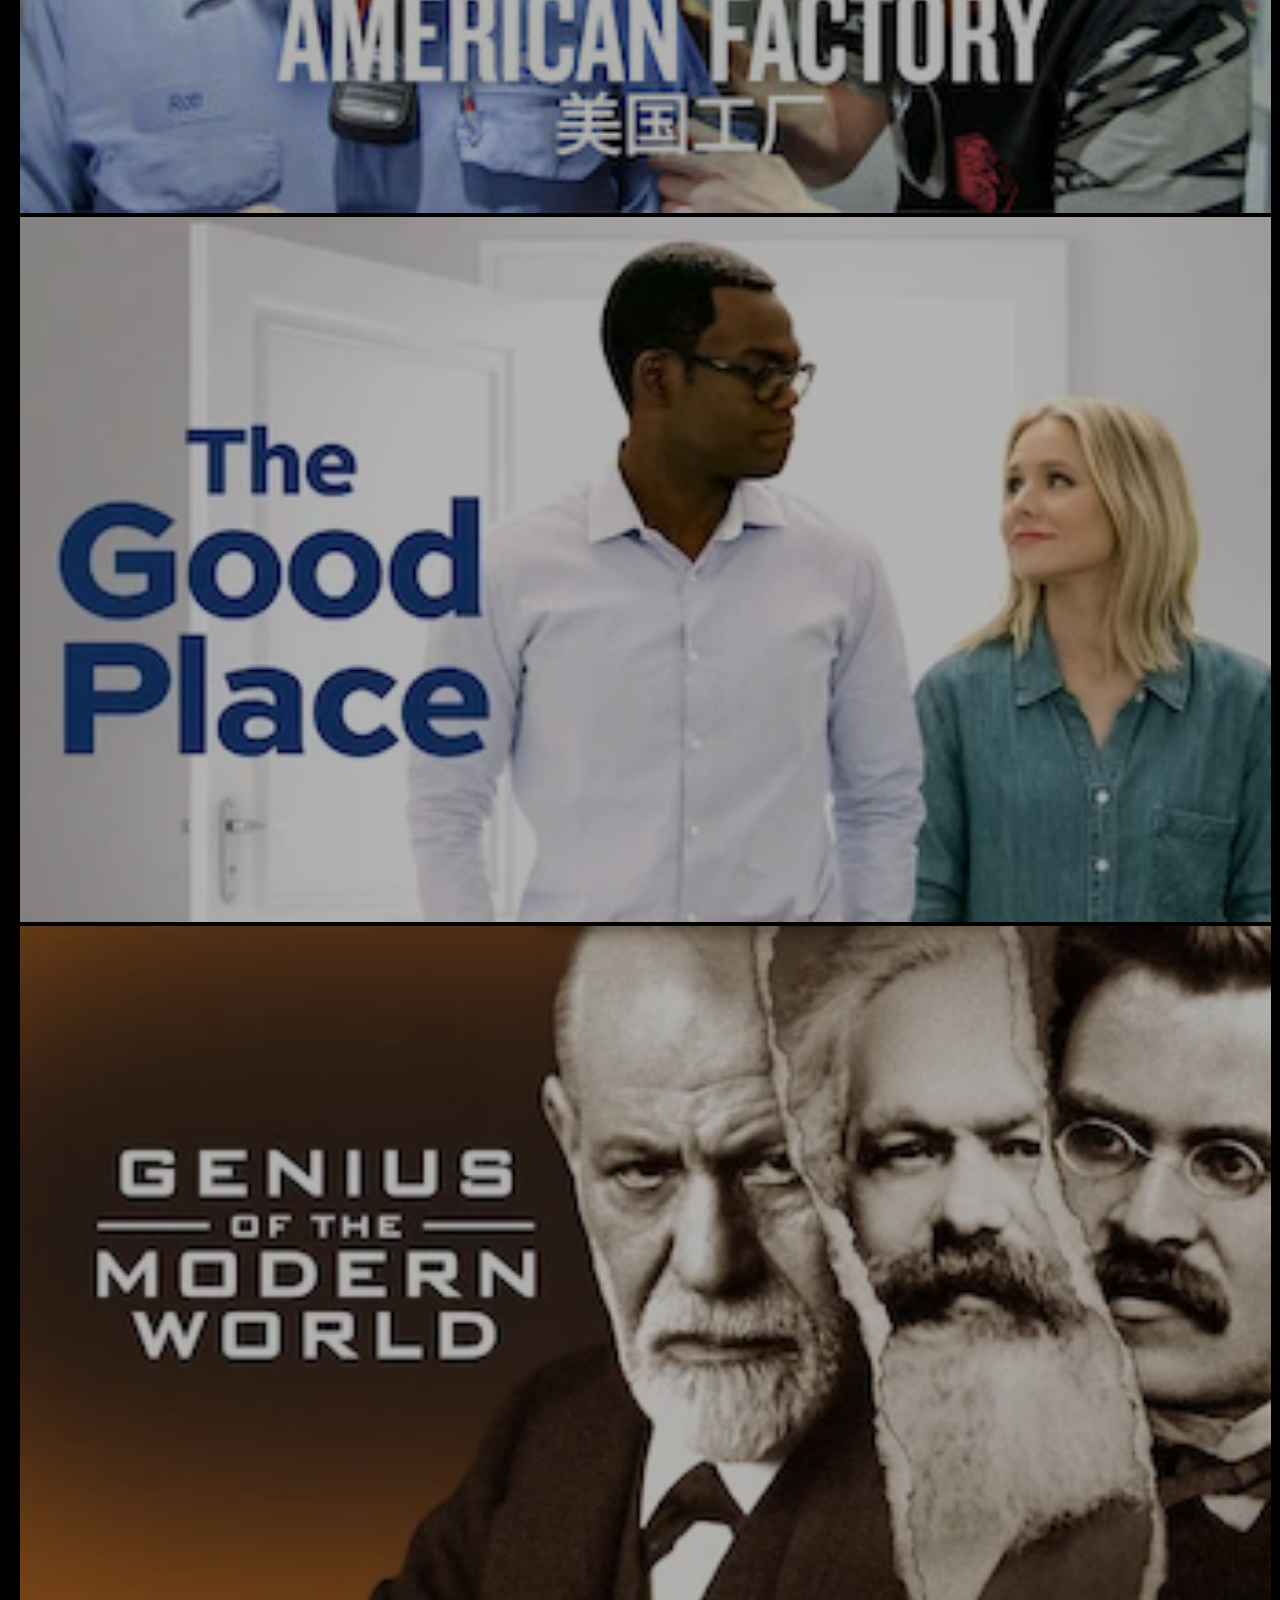
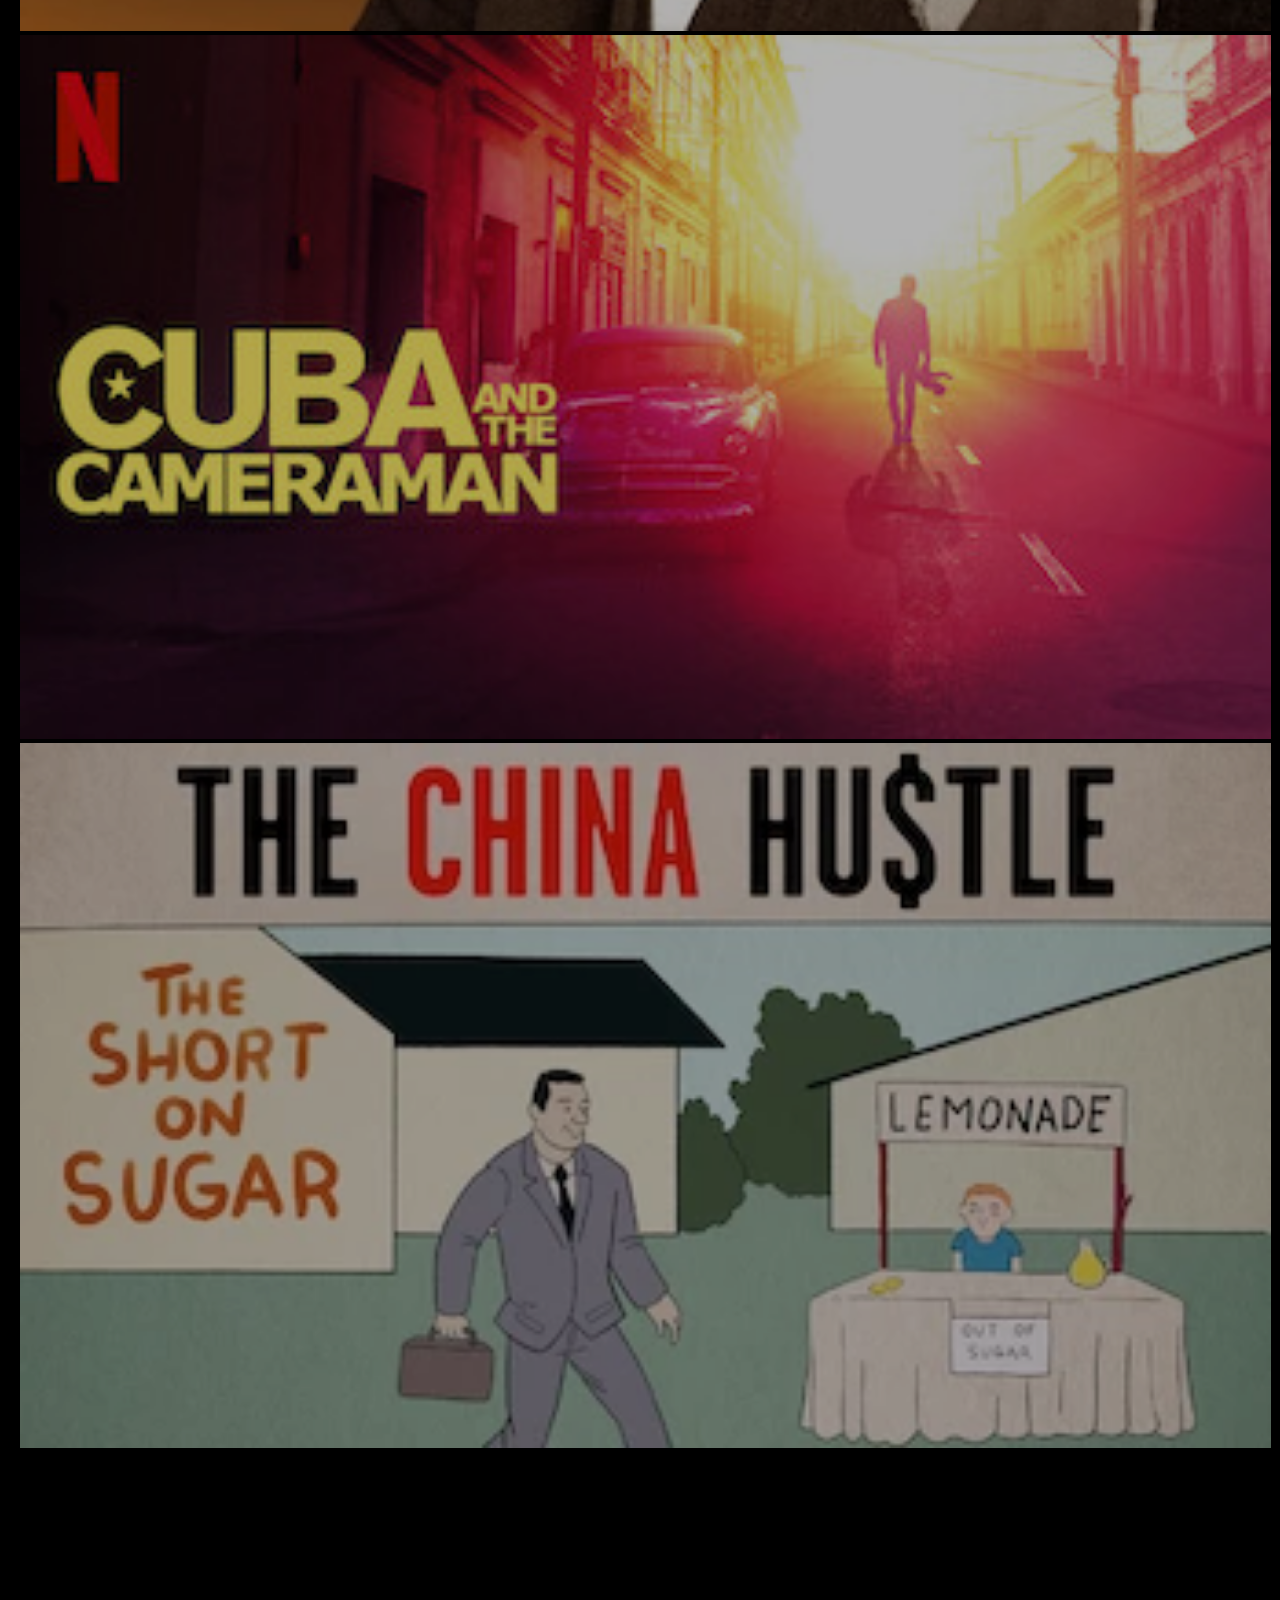
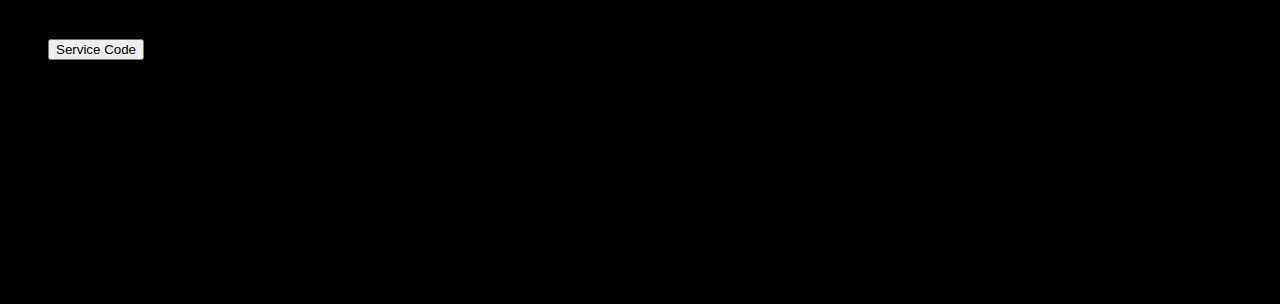
==== commit 813a9d85: "set repeatable line" ====
--- a/index.html
+++ b/index.html
@@ -1,367 +1,233 @@
 <!DOCTYPE html>
 <html lang="en">
+  <head>
+    <meta charset="UTF-8" />
+    <meta http-equiv="X-UA-Compatible" content="IE=edge" />
+    <meta name="viewport" content="width=device-width, initial-scale=1.0" />
+    <link
+      rel="stylesheet"
+      href="https://cdn.jsdelivr.net/npm/bootstrap@4.6.0/dist/css/bootstrap.min.css"
+      integrity="sha384-B0vP5xmATw1+K9KRQjQERJvTumQW0nPEzvF6L/Z6nronJ3oUOFUFpCjEUQouq2+l"
+      crossorigin="anonymous"
+    />
+    <script
+      src="https://code.jquery.com/jquery-3.5.1.slim.min.js"
+      integrity="sha384-DfXdz2htPH0lsSSs5nCTpuj/zy4C+OGpamoFVy38MVBnE+IbbVYUew+OrCXaRkfj"
+      crossorigin="anonymous"
+    ></script>
+    <script
+      src="https://cdn.jsdelivr.net/npm/bootstrap@4.6.0/dist/js/bootstrap.bundle.min.js"
+      integrity="sha384-Piv4xVNRyMGpqkS2by6br4gNJ7DXjqk09RmUpJ8jgGtD7zP9yug3goQfGII0yAns"
+      crossorigin="anonymous"
+    ></script>
+    <script
+      src="https://code.jquery.com/jquery-3.5.1.slim.min.js"
+      integrity="sha384-DfXdz2htPH0lsSSs5nCTpuj/zy4C+OGpamoFVy38MVBnE+IbbVYUew+OrCXaRkfj"
+      crossorigin="anonymous"
+    ></script>
+    <script
+      src="https://cdn.jsdelivr.net/npm/popper.js@1.16.1/dist/umd/popper.min.js"
+      integrity="sha384-9/reFTGAW83EW2RDu2S0VKaIzap3H66lZH81PoYlFhbGU+6BZp6G7niu735Sk7lN"
+      crossorigin="anonymous"
+    ></script>
+    <script
+      src="https://cdn.jsdelivr.net/npm/bootstrap@4.6.0/dist/js/bootstrap.min.js"
+      integrity="sha384-+YQ4JLhjyBLPDQt//I+STsc9iw4uQqACwlvpslubQzn4u2UU2UFM80nGisd026JF"
+      crossorigin="anonymous"
+    ></script>
+    <link rel="stylesheet" href="homestyle.css" />
+    <link src="homeapp.js" />
+    <title>Netflix</title>
+  </head>
 
-<head>
-    <meta charset="UTF-8">
-    <meta http-equiv="X-UA-Compatible" content="IE=edge">
-    <meta name="viewport" content="width=device-width, initial-scale=1.0">
-    <link rel="stylesheet" href="https://cdn.jsdelivr.net/npm/bootstrap@4.6.0/dist/css/bootstrap.min.css"
-        integrity="sha384-B0vP5xmATw1+K9KRQjQERJvTumQW0nPEzvF6L/Z6nronJ3oUOFUFpCjEUQouq2+l" crossorigin="anonymous">
-    <script src="https://code.jquery.com/jquery-3.5.1.slim.min.js"
-        integrity="sha384-DfXdz2htPH0lsSSs5nCTpuj/zy4C+OGpamoFVy38MVBnE+IbbVYUew+OrCXaRkfj"
-        crossorigin="anonymous"></script>
-    <script src="https://cdn.jsdelivr.net/npm/bootstrap@4.6.0/dist/js/bootstrap.bundle.min.js"
-        integrity="sha384-Piv4xVNRyMGpqkS2by6br4gNJ7DXjqk09RmUpJ8jgGtD7zP9yug3goQfGII0yAns"
-        crossorigin="anonymous"></script>
-    <script src="https://code.jquery.com/jquery-3.5.1.slim.min.js"
-        integrity="sha384-DfXdz2htPH0lsSSs5nCTpuj/zy4C+OGpamoFVy38MVBnE+IbbVYUew+OrCXaRkfj"
-        crossorigin="anonymous"></script>
-    <script src="https://cdn.jsdelivr.net/npm/popper.js@1.16.1/dist/umd/popper.min.js"
-        integrity="sha384-9/reFTGAW83EW2RDu2S0VKaIzap3H66lZH81PoYlFhbGU+6BZp6G7niu735Sk7lN"
-        crossorigin="anonymous"></script>
-    <script src="https://cdn.jsdelivr.net/npm/bootstrap@4.6.0/dist/js/bootstrap.min.js"
-        integrity="sha384-+YQ4JLhjyBLPDQt//I+STsc9iw4uQqACwlvpslubQzn4u2UU2UFM80nGisd026JF"
-        crossorigin="anonymous"></script>
-    <link rel="stylesheet" href="homestyle.css">
-    <link src="homeapp.js">
-    <title>Netflix</title>
-</head>
-
-<body>
+  <body>
     <nav id="nav-container" class="navbar navbar-expand-lg navbar-dark">
-        <a class="navbar-brand" href="#">
-            <img src="netflixlogo.png" id="logo" alt="">
-        </a>
-        <div class="collapse navbar-collapse" id="navbarSupportedContent">
-            <ul class="navbar-nav mr-auto">
-                <li class="nav-item">
-                    <a class="nav-link" href="#">Home</a>
-                </li>
-                <li class="nav-item">
-                    <a class="nav-link" href="#">TV Shows</a>
-                </li>
-                <li class="nav-item">
-                    <a class="nav-link" href="#">Movies</a>
-                </li>
-                <li class="nav-item">
-                    <a class="nav-link" href="#">Recently Added</a>
-                </li>
-                <li class="nav-item">
-                    <a class="nav-link" href="#">My List</a>
-                </li>
-            </ul>
-            <ul class="navbar-nav navbar-light">
-                <li class="nav-item">
-                    <button class="btn btn-outline-success my-2 my-sm-0" type="submit"><img id="kidsavatar"
-                            src="search.svg"></button>
-                </li>
-                <li>
-                    <a class="nav-link" class="nav-item" href="#"><img id="kidsavatar" src="kids_icon.png"></a>
-                </li>
-                <li>
-                    <button class="btn btn-outline-success my-2 my-sm-0" type="submit"><img id="kidsavatar"
-                            src="bell.svg"></button>
-                </li>
-                <li>
-                    <div class="dropdown">
-                        <button class="btn btn-secondary dropdown-toggle" type="button" id="dropdownMenuButton"
-                            data-toggle="dropdown" aria-haspopup="true" aria-expanded="false" img id="avatar"
-                            src="avatar.png"></button>
-                        <div class="dropdown-menu" aria-labelledby="dropdownMenuButton">
-                            <a class="dropdown-item" href="profile.html">Profile</a>
-                            <a class="dropdown-item" href="settings.html">Settings</a>
-                        </div>
-                    </div>
-                </li>
-            </ul>
-        </div>
+      <a class="navbar-brand" href="#">
+        <img src="netflixlogo.png" id="logo" alt="" />
+      </a>
+      <div class="collapse navbar-collapse" id="navbarSupportedContent">
+        <ul class="navbar-nav mr-auto">
+          <li class="nav-item">
+            <a class="nav-link" href="#">Home</a>
+          </li>
+          <li class="nav-item">
+            <a class="nav-link" href="#">TV Shows</a>
+          </li>
+          <li class="nav-item">
+            <a class="nav-link" href="#">Movies</a>
+          </li>
+          <li class="nav-item">
+            <a class="nav-link" href="#">Recently Added</a>
+          </li>
+          <li class="nav-item">
+            <a class="nav-link" href="#">My List</a>
+          </li>
+        </ul>
+        <ul class="navbar-nav navbar-light">
+          <li class="nav-item">
+            <button class="btn btn-outline-success my-2 my-sm-0" type="submit">
+              <img id="kidsavatar" src="search.svg" />
+            </button>
+          </li>
+          <li>
+            <a class="nav-link" class="nav-item" href="#"
+              ><img id="kidsavatar" src="kids_icon.png"
+            /></a>
+          </li>
+          <li>
+            <button class="btn btn-outline-success my-2 my-sm-0" type="submit">
+              <img id="kidsavatar" src="bell.svg" />
+            </button>
+          </li>
+          <li>
+            <div class="dropdown">
+              <button
+                class="btn btn-secondary dropdown-toggle"
+                type="button"
+                id="dropdownMenuButton"
+                data-toggle="dropdown"
+                aria-haspopup="true"
+                aria-expanded="false"
+                img
+                id="avatar"
+                src="avatar.png"
+              ></button>
+              <div class="dropdown-menu" aria-labelledby="dropdownMenuButton">
+                <a class="dropdown-item" href="profile.html">Profile</a>
+                <a class="dropdown-item" href="settings.html">Settings</a>
+              </div>
+            </div>
+          </li>
+        </ul>
+      </div>
     </nav>
 
-
     <div class="container-fluid">
-        <div class="row">
-            <div class="movie-gallery m-2">
-                <h5 class="text-light mt-2 mb-2">Trending Now</h5>
-                <div id="trending-now" class="carousel slide" data-bs-ride="carousel">
-                    <div class="carousel-inner">
-                        <div class="carousel-item active">
-                            <div class="movie-row">
-                                <div class="row">
-                                    <div class="col-md-2">
-                                        <img class="movie-cover" src="media0.webp">
-                                    </div>
-                                    <div class="col-md-2">
-                                        <img class="movie-cover" src="media1.jpg">
-                                    </div>
-                                    <div class="col-md-2">
-                                        <img class="movie-cover" src="media2.webp">
-                                    </div>
-                                    <div class="col-md-2">
-                                        <img class="movie-cover" src="media3.webp">
-                                    </div>
-                                    <div class="col-md-2">
-                                        <img class="movie-cover" src="media4.jpg">
-                                    </div>
-                                    <div class="col-md-2">
-                                        <img class="movie-cover" src="media5.webp">
-                                    </div>
-
-                                </div>
-                            </div>
-                        </div>
-                        <div class="carousel-item">
-                            <div class="movie-row">
-                                <div class="row">
-                                    <div class="col-md-2">
-                                        <img class="movie-cover" src="media0.jpg">
-                                    </div>
-                                    <div class="col-md-2">
-                                        <img class="movie-cover" src="media1.jpg">
-                                    </div>
-                                    <div class="col-md-2">
-                                        <img class="movie-cover" src="media2.jpg">
-                                    </div>
-                                    <div class="col-md-2">
-                                        <img class="movie-cover" src="media3.jpg">
-                                    </div>
-                                    <div class="col-md-2">
-                                        <img class="movie-cover" src="media4.jpg">
-                                    </div>
-                                    <div class="col-md-2">
-                                        <img class="movie-cover" src="media5.jpg">
-                                    </div>
-
-                                </div>
-                            </div>
-                        </div>
-                    </div>
-                    <button class="carousel-control-prev" type="button" data-bs-target="#trending-now"
-                        data-bs-slide="prev">
-                        <span class="carousel-control-prev-icon" aria-hidden="true"></span>
-
-                    </button>
-                    <button class="carousel-control-next" type="button" data-bs-target="#trending-now"
-                        data-bs-slide="next">
-                        <span class="carousel-control-next-icon" aria-hidden="true"></span>
-
-                    </button>
+      <!-- line of movies -->
+      <div class="row">
+        <div class="movie-gallery m-2">
+          <h5 class="text-light mt-2 mb-2">Trending Now</h5>
+          <div id="trending-now" class="carousel slide" data-bs-ride="carousel">
+            <div class="carousel-inner">
+              <div class="carousel-item active">
+                <div class="movie-row">
+                  <div class="row">
+                    <div class="col-md-2">
+                      <img class="movie-cover" src="media0.webp" />
+                    </div>
+                    <div class="col-md-2">
+                      <img class="movie-cover" src="media1.jpg" />
+                    </div>
+                    <div class="col-md-2">
+                      <img class="movie-cover" src="media2.webp" />
+                    </div>
+                    <div class="col-md-2">
+                      <img class="movie-cover" src="media3.webp" />
+                    </div>
+                    <div class="col-md-2">
+                      <img class="movie-cover" src="media4.jpg" />
+                    </div>
+                    <div class="col-md-2">
+                      <img class="movie-cover" src="media5.webp" />
+                    </div>
+                  </div>
                 </div>
+              </div>
             </div>
+            <button
+              class="carousel-control-prev"
+              type="button"
+              data-bs-target="#trending-now"
+              data-bs-slide="prev"
+            >
+              <span
+                class="carousel-control-prev-icon"
+                aria-hidden="true"
+              ></span>
+            </button>
+            <button
+              class="carousel-control-next"
+              type="button"
+              data-bs-target="#trending-now"
+              data-bs-slide="next"
+            >
+              <span
+                class="carousel-control-next-icon"
+                aria-hidden="true"
+              ></span>
+            </button>
+          </div>
         </div>
-
-
-
-        <div class="row">
-
-            <h5 class="text-light mt-2 mb-2">New Releases</h5>
-            <div id="trending-now" class="carousel slide" data-bs-ride="carousel">
-                <div class="carousel-inner">
-                    <div class="carousel-item active">
-                        <div class="movie-row">
-                            <div class="row">
-                                <div class="col-md-2">
-                                    <img class="movie-cover" src="media6.jpg">
-                                </div>
-                                <div class="col-md-2">
-                                    <img class="movie-cover" src="media7.webp">
-                                </div>
-                                <div class="col-md-2">
-                                    <img class="movie-cover" src="media8.webp">
-                                </div>
-                                <div class="col-md-2">
-                                    <img class="movie-cover" src="media9.jpg">
-                                </div>
-                                <div class="col-md-2">
-                                    <img class="movie-cover" src="media10.jpg">
-                                </div>
-                                <div class="col-md-2">
-                                    <img class="movie-cover" src="media11.jpg">
-                                </div>
-
-                            </div>
-                        </div>
-                    </div>
-                    <div class="carousel-item">
-                        <div class="movie-row">
-                            <div class="row">
-                                <div class="col-md-2">
-                                    <img class="movie-cover" src="media0.webp">
-                                </div>
-                                <div class="col-md-2">
-                                    <img class="movie-cover" src="media0.jpg">
-                                </div>
-                                <div class="col-md-2">
-                                    <img class="movie-cover" src="media0.jpg">
-                                </div>
-                                <div class="col-md-2">
-                                    <img class="movie-cover" src="media0.jpg">
-                                </div>
-                                <div class="col-md-2">
-                                    <img class="movie-cover" src="media0.jpg">
-                                </div>
-                                <div class="col-md-2">
-                                    <img class="movie-cover" src="media0.jpg">
-                                </div>
-
-                            </div>
-                        </div>
-                    </div>
-
-
-                    <button class="carousel-control-prev" type="button" data-bs-target="#trending-now"
-                        data-bs-slide="prev">
-                        <span class="carousel-control-prev-icon" aria-hidden="true"></span>
-
-                    </button>
-                    <button class="carousel-control-next" type="button" data-bs-target="#trending-now"
-                        data-bs-slide="next">
-                        <span class="carousel-control-next-icon" aria-hidden="true"></span>
-
-                    </button>
-                </div>
-            </div>
-        </div>
-
-
-        <div class="row">
-            <h5 class="text-light mt-2 mb-2">Watch Again</h5>
-            <div id="trending-now" class="carousel slide" data-bs-ride="carousel">
-                <div class="carousel-inner">
-                    <div class="carousel-item active">
-                        <div class="movie-row">
-                            <div class="row">
-                                <div class="col-md-2">
-                                    <img class="movie-cover" src="media12.jpg">
-                                </div>
-                                <div class="col-md-2">
-                                    <img class="movie-cover" src="media13.jpg">
-                                </div>
-                                <div class="col-md-2">
-                                    <img class="movie-cover" src="media14.webp">
-                                </div>
-                                <div class="col-md-2">
-                                    <img class="movie-cover" src="media15.jpg">
-                                </div>
-                                <div class="col-md-2">
-                                    <img class="movie-cover" src="media16.webp">
-                                </div>
-                                <div class="col-md-2">
-                                    <img class="movie-cover" src="media17.jpg">
-                                </div>
-
-                            </div>
-                        </div>
-                    </div>
-                    <div class="carousel-item">
-                        <div class="movie-row">
-                            <div class="row">
-                                <div class="col-md-2">
-                                    <img class="movie-cover" src="media0.jpg">
-                                </div>
-                                <div class="col-md-2">
-                                    <img class="movie-cover" src="media0.jpg">
-                                </div>
-                                <div class="col-md-2">
-                                    <img class="movie-cover" src="media0.jpg">
-                                </div>
-                                <div class="col-md-2">
-                                    <img class="movie-cover" src="media0.jpg">
-                                </div>
-                                <div class="col-md-2">
-                                    <img class="movie-cover" src="media0.jpg">
-                                </div>
-                                <div class="col-md-2">
-                                    <img class="movie-cover" src="media0.jpg">
-                                </div>
-
-                            </div>
-                        </div>
-
-                        <button class="carousel-control-prev" type="button" data-bs-target="#trending-now"
-                            data-bs-slide="prev">
-                            <span class="carousel-control-prev-icon" aria-hidden="true"></span>
-
-                        </button>
-                        <button class="carousel-control-next" type="button" data-bs-target="#trending-now"
-                            data-bs-slide="next">
-                            <span class="carousel-control-next-icon" aria-hidden="true"></span>
-
-                        </button>
-                    </div>
-                </div>
-            </div>
-        </div>
+      </div>
+      <!-- end line of movies  -->
     </div>
 
-
-
     <footer>
-        <div class="container">
-            <div class="row">
-                <div class="col-md-3">
-                    <ul class="navbar-nav">
-                        <li class="nav-item">
-                            <a class="nav-link text-muted">Audio and Subtitles</a>
-                        </li>
-                        <li class="nav-item">
-                            <a class="nav-link text-muted">Media Center</a>
-                        </li>
-                        <li class="nav-item">
-                            <a class="nav-link text-muted">Privacy</a>
-                        </li>
-                        <li class="nav-item">
-                            <a class="nav-link text-muted">Contact Us</a>
-                        </li>
-                        <li class="nav-item mt-2">
-                            <button class="btn btn-outline-secondary">Service Code</button>
-                        </li>
-                        <li class="nav-item mt-2">
-                            <a class="nav-link text-muted">© 1997-2021 Netflix Inc</a>
-                        </li>
-                    </ul>
-                </div>
-                <div class="col-md-3">
-                    <ul class="navbar-nav">
-                        <li class="nav-item">
-                            <a class="nav-link text-muted">Audio Description</a>
-                        </li>
-                        <li class="nav-item">
-                            <a class="nav-link text-muted">Investor Relations</a>
-                        </li>
-                        <li class="nav-item">
-                            <a class="nav-link text-muted">Legal Notices</a>
-                        </li>
-                    </ul>
-                </div>
-                <div class="col-md-3">
-                    <ul class="navbar-nav">
-                        <li class="nav-item">
-                            <a class="nav-link text-muted">Help Center</a>
-                        </li>
-                        <li class="nav-item">
-                            <a class="nav-link text-muted">Jobs</a>
-                        </li>
-                        <li class="nav-item">
-                            <a class="nav-link text-muted">Cookie Preferences</a>
-                        </li>
-                    </ul>
-                </div>
-                <div class="col-md-3">
-                    <ul class="navbar-nav">
-                        <li class="nav-item">
-                            <a class="nav-link text-muted">Gift Cards</a>
-                        </li>
-                        <li class="nav-item">
-                            <a class="nav-link text-muted">Terms Of Use</a>
-                        </li>
-                        <li class="nav-item">
-                            <a class="nav-link text-muted">Corporate Information</a>
-                        </li>
-                    </ul>
-                </div>
-            </div>
+      <div class="container">
+        <div class="row">
+          <div class="col-md-3">
+            <ul class="navbar-nav">
+              <li class="nav-item">
+                <a class="nav-link text-muted">Audio and Subtitles</a>
+              </li>
+              <li class="nav-item">
+                <a class="nav-link text-muted">Media Center</a>
+              </li>
+              <li class="nav-item">
+                <a class="nav-link text-muted">Privacy</a>
+              </li>
+              <li class="nav-item">
+                <a class="nav-link text-muted">Contact Us</a>
+              </li>
+              <li class="nav-item mt-2">
+                <button class="btn btn-outline-secondary">Service Code</button>
+              </li>
+              <li class="nav-item mt-2">
+                <a class="nav-link text-muted">© 1997-2021 Netflix Inc</a>
+              </li>
+            </ul>
+          </div>
+          <div class="col-md-3">
+            <ul class="navbar-nav">
+              <li class="nav-item">
+                <a class="nav-link text-muted">Audio Description</a>
+              </li>
+              <li class="nav-item">
+                <a class="nav-link text-muted">Investor Relations</a>
+              </li>
+              <li class="nav-item">
+                <a class="nav-link text-muted">Legal Notices</a>
+              </li>
+            </ul>
+          </div>
+          <div class="col-md-3">
+            <ul class="navbar-nav">
+              <li class="nav-item">
+                <a class="nav-link text-muted">Help Center</a>
+              </li>
+              <li class="nav-item">
+                <a class="nav-link text-muted">Jobs</a>
+              </li>
+              <li class="nav-item">
+                <a class="nav-link text-muted">Cookie Preferences</a>
+              </li>
+            </ul>
+          </div>
+          <div class="col-md-3">
+            <ul class="navbar-nav">
+              <li class="nav-item">
+                <a class="nav-link text-muted">Gift Cards</a>
+              </li>
+              <li class="nav-item">
+                <a class="nav-link text-muted">Terms Of Use</a>
+              </li>
+              <li class="nav-item">
+                <a class="nav-link text-muted">Corporate Information</a>
+              </li>
+            </ul>
+          </div>
         </div>
+      </div>
     </footer>
-</body>
-
-</html>+  </body>
+</html>
